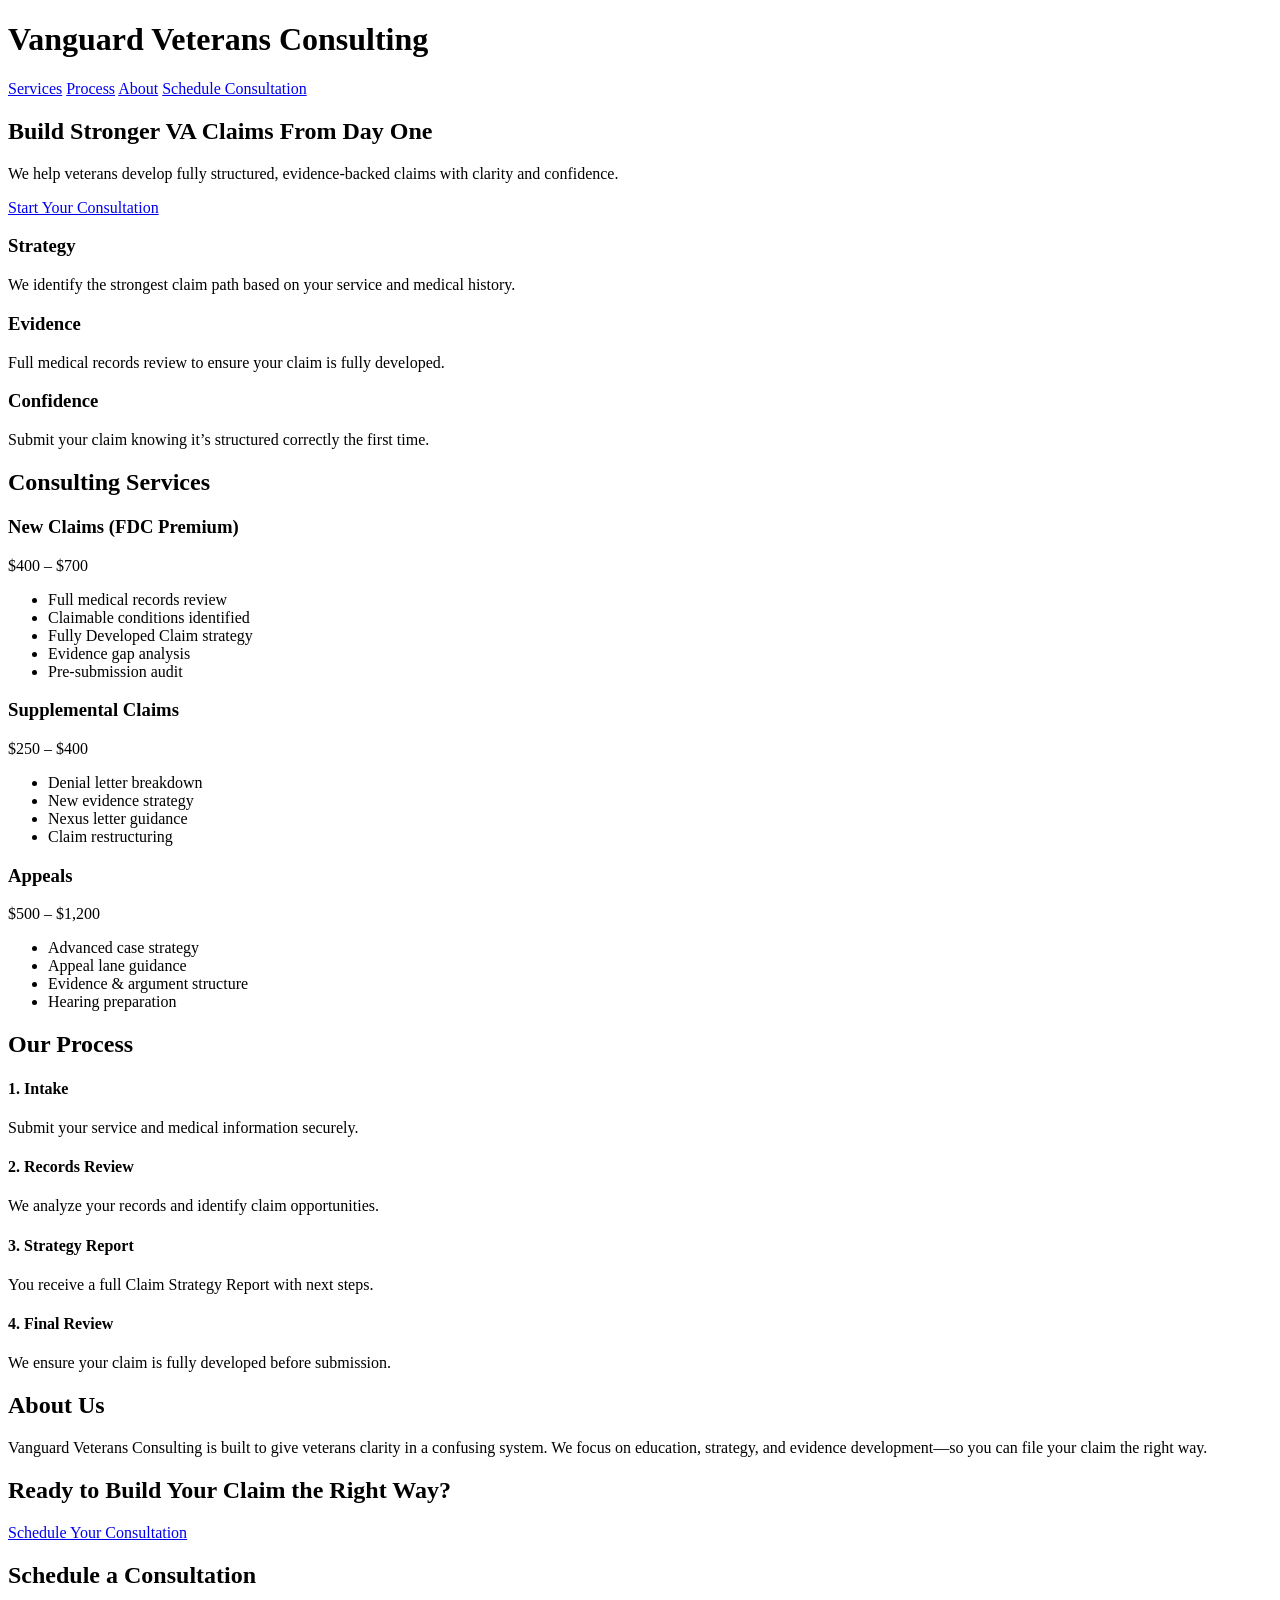
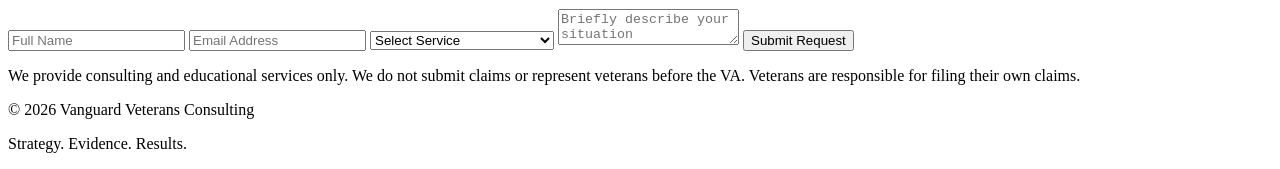
==== index.html @ 19e7042e "Add initial HTML structure for consulting website This HTML file serves as the main structure for th" ====
<!DOCTYPE html>
<html lang="en">
<head>
  <meta charset="UTF-8">
  <meta name="viewport" content="width=device-width, initial-scale=1.0">
  <title>Vanguard Veterans Consulting</title>
  <link rel="stylesheet" href="styles.css">
  <link href="https://fonts.googleapis.com/css2?family=Oswald:wght@400;600&family=Inter:wght@300;400;600&display=swap" rel="stylesheet">
</head>

<body>

<!-- NAVBAR -->
<header class="navbar">
  <div class="container nav-content">
    <h1 class="logo">Vanguard Veterans Consulting</h1>
    <nav>
      <a href="#services">Services</a>
      <a href="#process">Process</a>
      <a href="#about">About</a>
      <a href="#contact" class="btn">Schedule Consultation</a>
    </nav>
  </div>
</header>

<!-- HERO -->
<section class="hero">
  <div class="container">
    <h2>Build Stronger VA Claims From Day One</h2>
    <p>We help veterans develop fully structured, evidence-backed claims with clarity and confidence.</p>
    <a href="#contact" class="btn-primary">Start Your Consultation</a>
  </div>
</section>

<!-- VALUE PROPS -->
<section class="features">
  <div class="container grid-3">
    <div>
      <h3>Strategy</h3>
      <p>We identify the strongest claim path based on your service and medical history.</p>
    </div>
    <div>
      <h3>Evidence</h3>
      <p>Full medical records review to ensure your claim is fully developed.</p>
    </div>
    <div>
      <h3>Confidence</h3>
      <p>Submit your claim knowing it’s structured correctly the first time.</p>
    </div>
  </div>
</section>

<!-- SERVICES -->
<section id="services" class="services">
  <div class="container">
    <h2>Consulting Services</h2>

    <div class="grid-3">

      <!-- NEW CLAIM -->
      <div class="card">
        <h3>New Claims (FDC Premium)</h3>
        <p class="price">$400 – $700</p>
        <ul>
          <li>Full medical records review</li>
          <li>Claimable conditions identified</li>
          <li>Fully Developed Claim strategy</li>
          <li>Evidence gap analysis</li>
          <li>Pre-submission audit</li>
        </ul>
      </div>

      <!-- SUPPLEMENTAL -->
      <div class="card">
        <h3>Supplemental Claims</h3>
        <p class="price">$250 – $400</p>
        <ul>
          <li>Denial letter breakdown</li>
          <li>New evidence strategy</li>
          <li>Nexus letter guidance</li>
          <li>Claim restructuring</li>
        </ul>
      </div>

      <!-- APPEALS -->
      <div class="card">
        <h3>Appeals</h3>
        <p class="price">$500 – $1,200</p>
        <ul>
          <li>Advanced case strategy</li>
          <li>Appeal lane guidance</li>
          <li>Evidence & argument structure</li>
          <li>Hearing preparation</li>
        </ul>
      </div>

    </div>
  </div>
</section>

<!-- PROCESS -->
<section id="process" class="process">
  <div class="container">
    <h2>Our Process</h2>
    <div class="grid-4">

      <div>
        <h4>1. Intake</h4>
        <p>Submit your service and medical information securely.</p>
      </div>

      <div>
        <h4>2. Records Review</h4>
        <p>We analyze your records and identify claim opportunities.</p>
      </div>

      <div>
        <h4>3. Strategy Report</h4>
        <p>You receive a full Claim Strategy Report with next steps.</p>
      </div>

      <div>
        <h4>4. Final Review</h4>
        <p>We ensure your claim is fully developed before submission.</p>
      </div>

    </div>
  </div>
</section>

<!-- ABOUT -->
<section id="about" class="about">
  <div class="container">
    <h2>About Us</h2>
    <p>
      Vanguard Veterans Consulting is built to give veterans clarity in a confusing system.
      We focus on education, strategy, and evidence development—so you can file your claim the right way.
    </p>
  </div>
</section>

<!-- CTA -->
<section class="cta">
  <div class="container">
    <h2>Ready to Build Your Claim the Right Way?</h2>
    <a href="#contact" class="btn-primary">Schedule Your Consultation</a>
  </div>
</section>

<!-- CONTACT -->
<section id="contact" class="contact">
  <div class="container">
    <h2>Schedule a Consultation</h2>

    <form>
      <input type="text" placeholder="Full Name" required>
      <input type="email" placeholder="Email Address" required>

      <select required>
        <option value="">Select Service</option>
        <option>New Claim (FDC Premium)</option>
        <option>Supplemental Claim</option>
        <option>Appeal</option>
      </select>

      <textarea placeholder="Briefly describe your situation"></textarea>

      <button type="submit">Submit Request</button>
    </form>

    <p class="disclaimer">
      We provide consulting and educational services only. We do not submit claims or represent veterans before the VA.
      Veterans are responsible for filing their own claims.
    </p>

  </div>
</section>

<!-- FOOTER -->
<footer class="footer">
  <div class="container">
    <p>© 2026 Vanguard Veterans Consulting</p>
    <p>Strategy. Evidence. Results.</p>
  </div>
</footer>

</body>
</html>
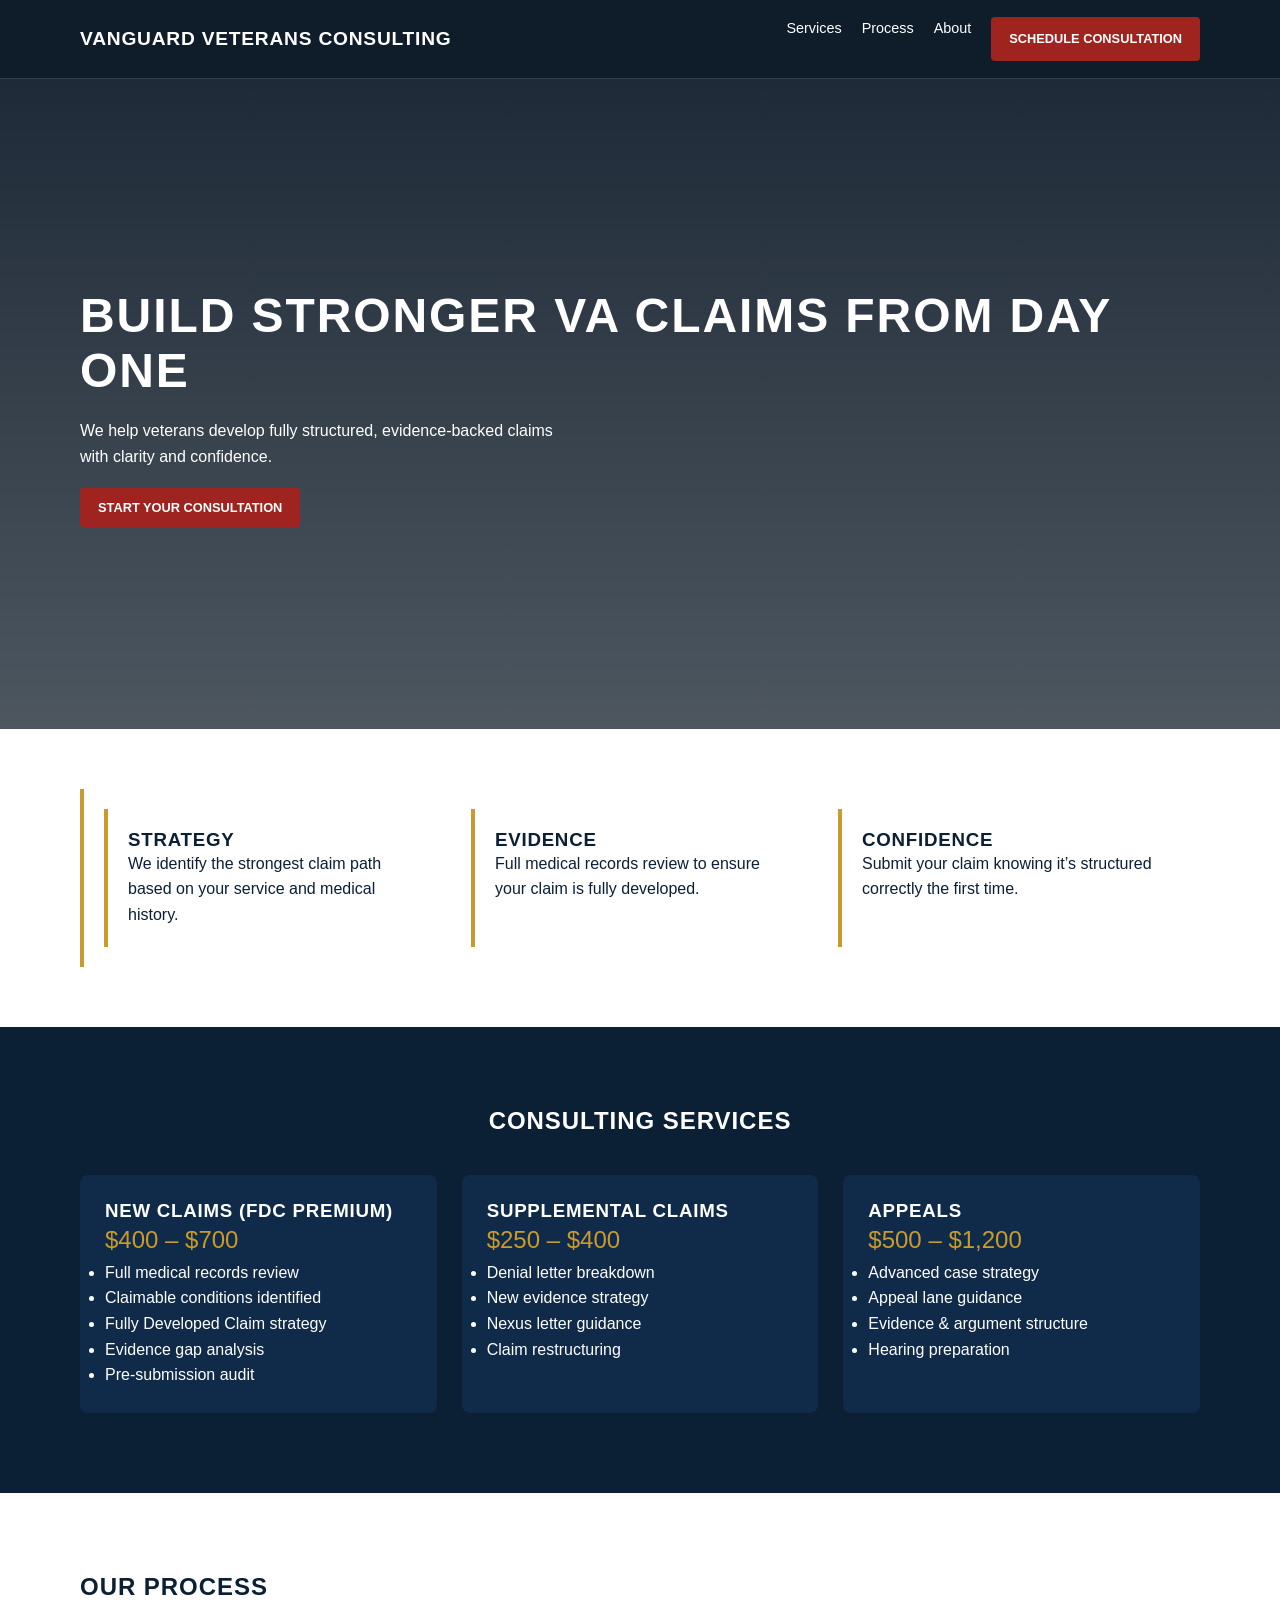
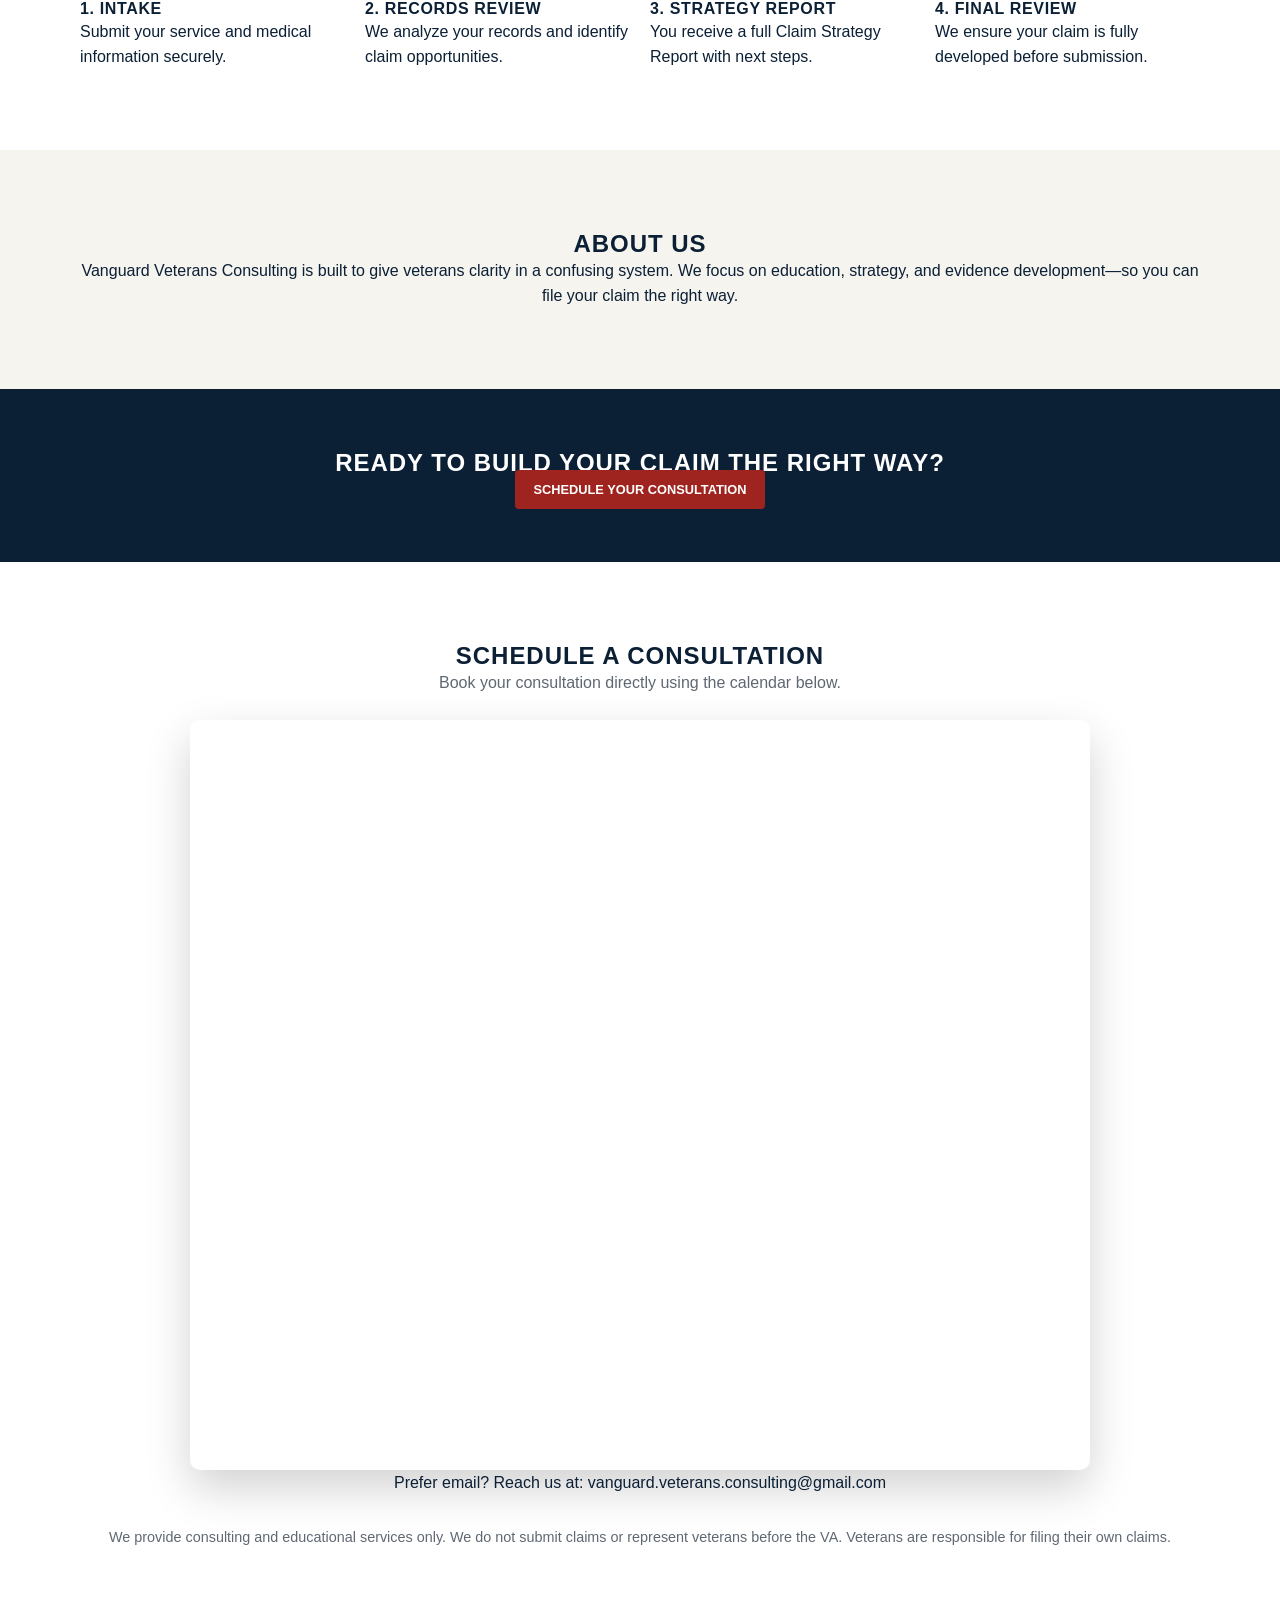
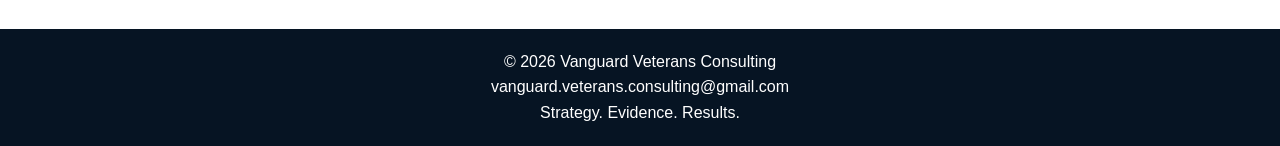
==== commit 147738b4: "Modify contact section with new Calendly link Updated the Calendly URL and added email contact infor" ====
--- a/index.html
+++ b/index.html
@@ -4,7 +4,9 @@
   <meta charset="UTF-8">
   <meta name="viewport" content="width=device-width, initial-scale=1.0">
   <title>Vanguard Veterans Consulting</title>
+
   <link rel="stylesheet" href="styles.css">
+
   <link href="https://fonts.googleapis.com/css2?family=Oswald:wght@400;600&family=Inter:wght@300;400;600&display=swap" rel="stylesheet">
 </head>
 
@@ -32,7 +34,7 @@
   </div>
 </section>
 
-<!-- VALUE PROPS -->
+<!-- FEATURES -->
 <section class="features">
   <div class="container grid-3">
     <div>
@@ -57,7 +59,6 @@
 
     <div class="grid-3">
 
-      <!-- NEW CLAIM -->
       <div class="card">
         <h3>New Claims (FDC Premium)</h3>
         <p class="price">$400 – $700</p>
@@ -70,7 +71,6 @@
         </ul>
       </div>
 
-      <!-- SUPPLEMENTAL -->
       <div class="card">
         <h3>Supplemental Claims</h3>
         <p class="price">$250 – $400</p>
@@ -82,7 +82,6 @@
         </ul>
       </div>
 
-      <!-- APPEALS -->
       <div class="card">
         <h3>Appeals</h3>
         <p class="price">$500 – $1,200</p>
@@ -152,21 +151,30 @@
   <div class="container">
     <h2>Schedule a Consultation</h2>
 
-    <form>
-      <input type="text" placeholder="Full Name" required>
-      <input type="email" placeholder="Email Address" required>
+    <p class="contact-intro">
+      Book your consultation directly using the calendar below.
+    </p>
 
-      <select required>
-        <option value="">Select Service</option>
-        <option>New Claim (FDC Premium)</option>
-        <option>Supplemental Claim</option>
-        <option>Appeal</option>
-      </select>
+    <!-- Calendly inline widget -->
+    <div
+      class="calendly-inline-widget"
+      data-url="https://calendly.com/vanguard-veterans-consulting"
+      style="min-width:320px;height:750px;">
+    </div>
 
-      <textarea placeholder="Briefly describe your situation"></textarea>
+    <script
+      type="text/javascript"
+      src="https://assets.calendly.com/assets/external/widget.js"
+      async>
+    </script>
 
-      <button type="submit">Submit Request</button>
-    </form>
+    <!-- Email Contact -->
+    <p class="contact-email">
+      Prefer email? Reach us at:
+      <a href="mailto:vanguard.veterans.consulting@gmail.com">
+        vanguard.veterans.consulting@gmail.com
+      </a>
+    </p>
 
     <p class="disclaimer">
       We provide consulting and educational services only. We do not submit claims or represent veterans before the VA.
@@ -180,9 +188,12 @@
 <footer class="footer">
   <div class="container">
     <p>© 2026 Vanguard Veterans Consulting</p>
+    <p>vanguard.veterans.consulting@gmail.com</p>
     <p>Strategy. Evidence. Results.</p>
   </div>
 </footer>
 
+<script src="main.js"></script>
+
 </body>
 </html>
--- a/styles.css
+++ b/styles.css
@@ -0,0 +1,250 @@
+/* Vanguard Veterans Consulting - styles.css */
+
+:root {
+  --navy: #0b1f35;
+  --navy-dark: #061423;
+  --gold: #c99a2e;
+  --red: #9f241f;
+  --light: #f6f4ef;
+  --white: #ffffff;
+  --gray: #5f6872;
+  --border: rgba(255, 255, 255, 0.14);
+  --shadow: 0 18px 45px rgba(0, 0, 0, 0.18);
+}
+
+* {
+  box-sizing: border-box;
+  margin: 0;
+  padding: 0;
+}
+
+html {
+  scroll-behavior: smooth;
+}
+
+body {
+  font-family: "Inter", Arial, sans-serif;
+  color: var(--navy);
+  background: var(--light);
+  line-height: 1.6;
+}
+
+.container {
+  width: min(1120px, 92%);
+  margin: 0 auto;
+}
+
+h1, h2, h3, h4 {
+  font-family: "Oswald", Arial, sans-serif;
+  text-transform: uppercase;
+  letter-spacing: 0.04em;
+  line-height: 1.15;
+}
+
+a {
+  text-decoration: none;
+  color: inherit;
+}
+
+/* NAVBAR */
+
+.navbar {
+  position: sticky;
+  top: 0;
+  z-index: 100;
+  background: rgba(6, 20, 35, 0.96);
+  color: var(--white);
+  border-bottom: 1px solid var(--border);
+  backdrop-filter: blur(10px);
+}
+
+.nav-content {
+  min-height: 78px;
+  display: flex;
+  align-items: center;
+  justify-content: space-between;
+}
+
+.logo {
+  font-size: 1.2rem;
+  color: var(--white);
+}
+
+nav {
+  display: flex;
+  gap: 20px;
+  font-size: 0.9rem;
+}
+
+nav a:hover {
+  color: var(--gold);
+}
+
+/* BUTTONS */
+
+.btn,
+.btn-primary {
+  background: var(--red);
+  color: var(--white);
+  padding: 12px 18px;
+  border-radius: 4px;
+  font-weight: 600;
+  text-transform: uppercase;
+  font-size: 0.8rem;
+  transition: 0.2s;
+}
+
+.btn:hover,
+.btn-primary:hover {
+  background: #7f1c18;
+}
+
+/* HERO */
+
+.hero {
+  min-height: 650px;
+  display: flex;
+  align-items: center;
+  color: var(--white);
+  background:
+    linear-gradient(rgba(6, 20, 35, 0.9), rgba(6, 20, 35, 0.7)),
+    url("images/vanguard-logo.png");
+  background-size: cover;
+  background-position: center;
+}
+
+.hero h2 {
+  font-size: 3rem;
+  margin-bottom: 20px;
+}
+
+.hero p {
+  max-width: 500px;
+  margin-bottom: 25px;
+}
+
+/* FEATURES */
+
+.features {
+  background: var(--white);
+  padding: 60px 0;
+}
+
+.grid-3 {
+  display: grid;
+  grid-template-columns: repeat(3, 1fr);
+  gap: 25px;
+}
+
+.features div {
+  padding: 20px;
+  border-left: 4px solid var(--gold);
+}
+
+/* SERVICES */
+
+.services {
+  padding: 80px 0;
+  background: var(--navy);
+  color: var(--white);
+}
+
+.services h2 {
+  text-align: center;
+  margin-bottom: 40px;
+}
+
+.card {
+  background: #102b49;
+  padding: 25px;
+  border-radius: 8px;
+}
+
+.price {
+  color: var(--gold);
+  font-size: 1.5rem;
+}
+
+/* PROCESS */
+
+.process {
+  padding: 80px 0;
+  background: var(--white);
+}
+
+.grid-4 {
+  display: grid;
+  grid-template-columns: repeat(4, 1fr);
+  gap: 20px;
+}
+
+/* ABOUT */
+
+.about {
+  padding: 80px 0;
+  text-align: center;
+}
+
+/* CTA */
+
+.cta {
+  padding: 60px 0;
+  background: var(--navy);
+  color: var(--white);
+  text-align: center;
+}
+
+/* CONTACT */
+
+.contact {
+  padding: 80px 0;
+  background: var(--white);
+  text-align: center;
+}
+
+.contact-intro {
+  max-width: 700px;
+  margin: 0 auto 25px;
+  color: var(--gray);
+}
+
+/* Calendly Styling */
+
+.calendly-inline-widget {
+  max-width: 900px;
+  margin: 0 auto;
+  border-radius: 10px;
+  overflow: hidden;
+  box-shadow: var(--shadow);
+  background: var(--white);
+}
+
+/* DISCLAIMER */
+
+.disclaimer {
+  margin-top: 30px;
+  font-size: 0.9rem;
+  color: var(--gray);
+}
+
+/* FOOTER */
+
+.footer {
+  background: var(--navy-dark);
+  color: var(--white);
+  padding: 20px;
+  text-align: center;
+}
+
+/* RESPONSIVE */
+
+@media (max-width: 900px) {
+  .grid-3,
+  .grid-4 {
+    grid-template-columns: 1fr;
+  }
+
+  .nav-content {
+    flex-direction: column;
+  }
+}
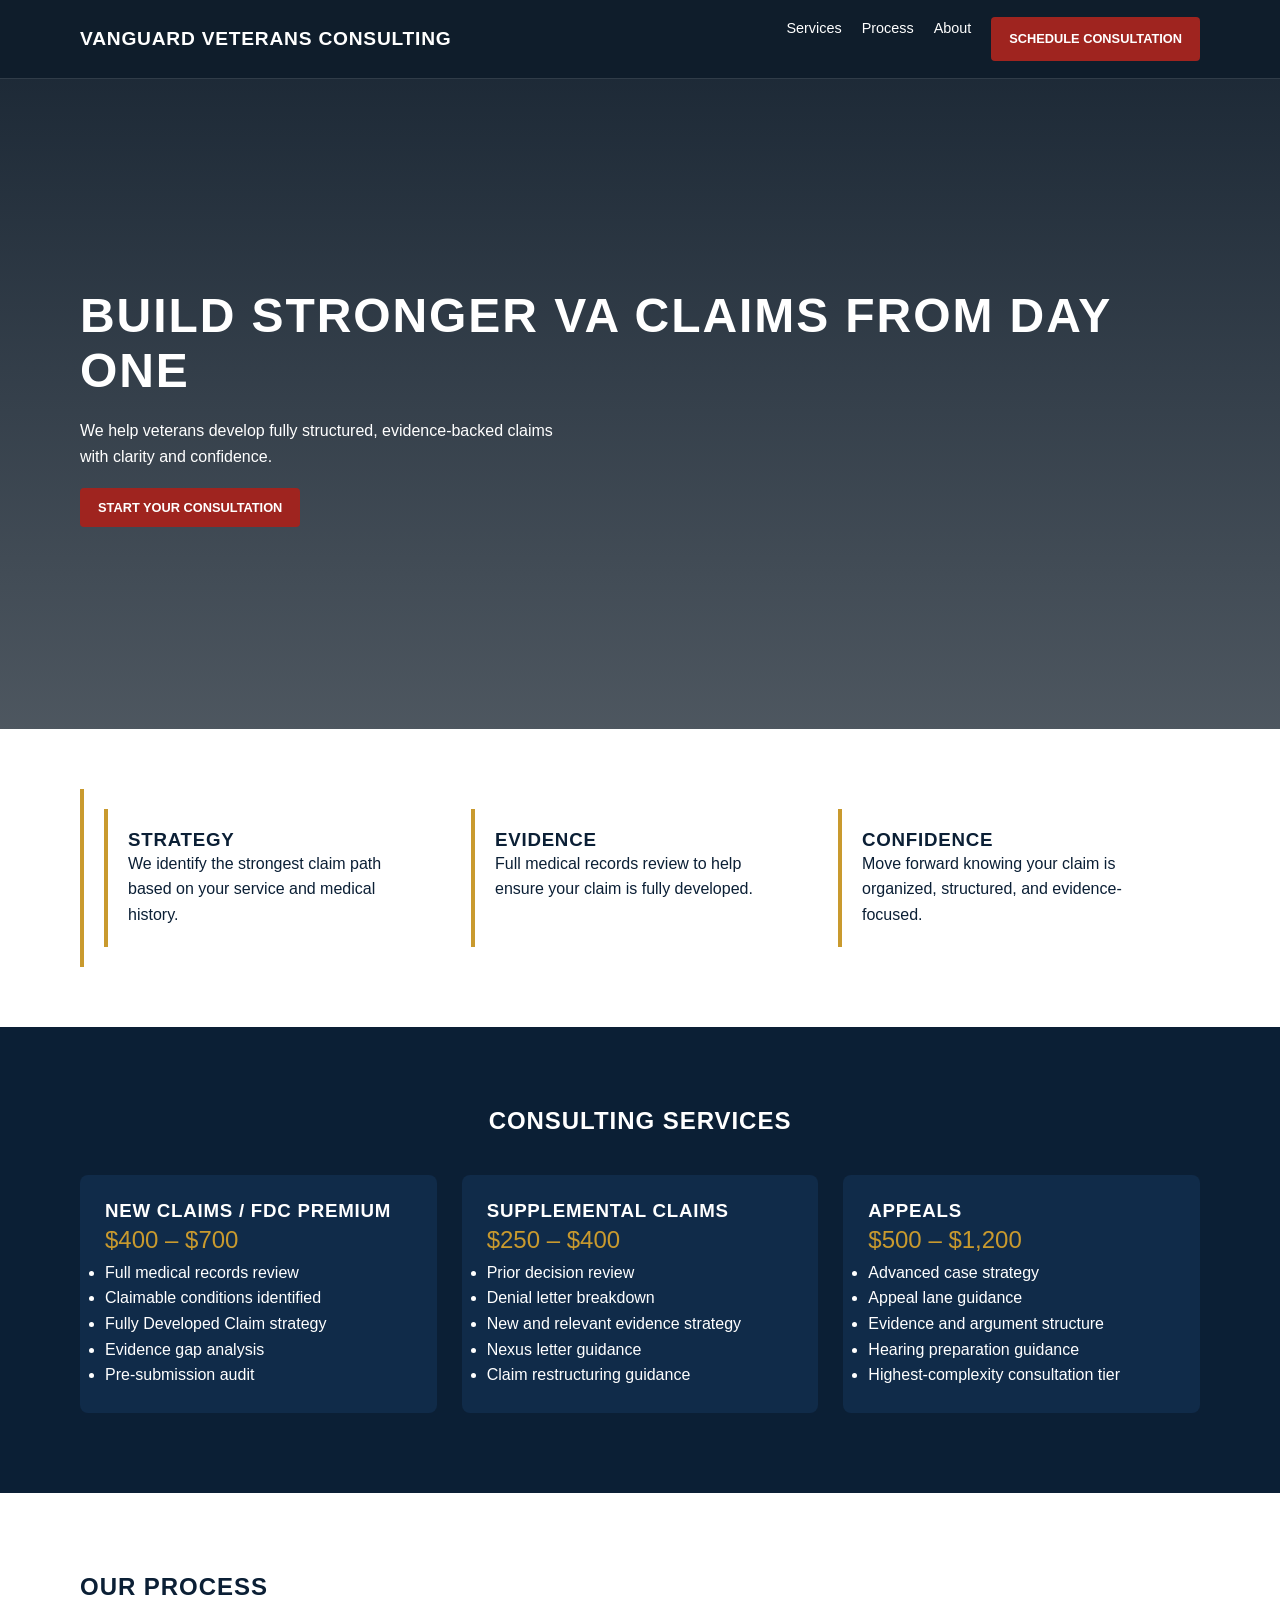
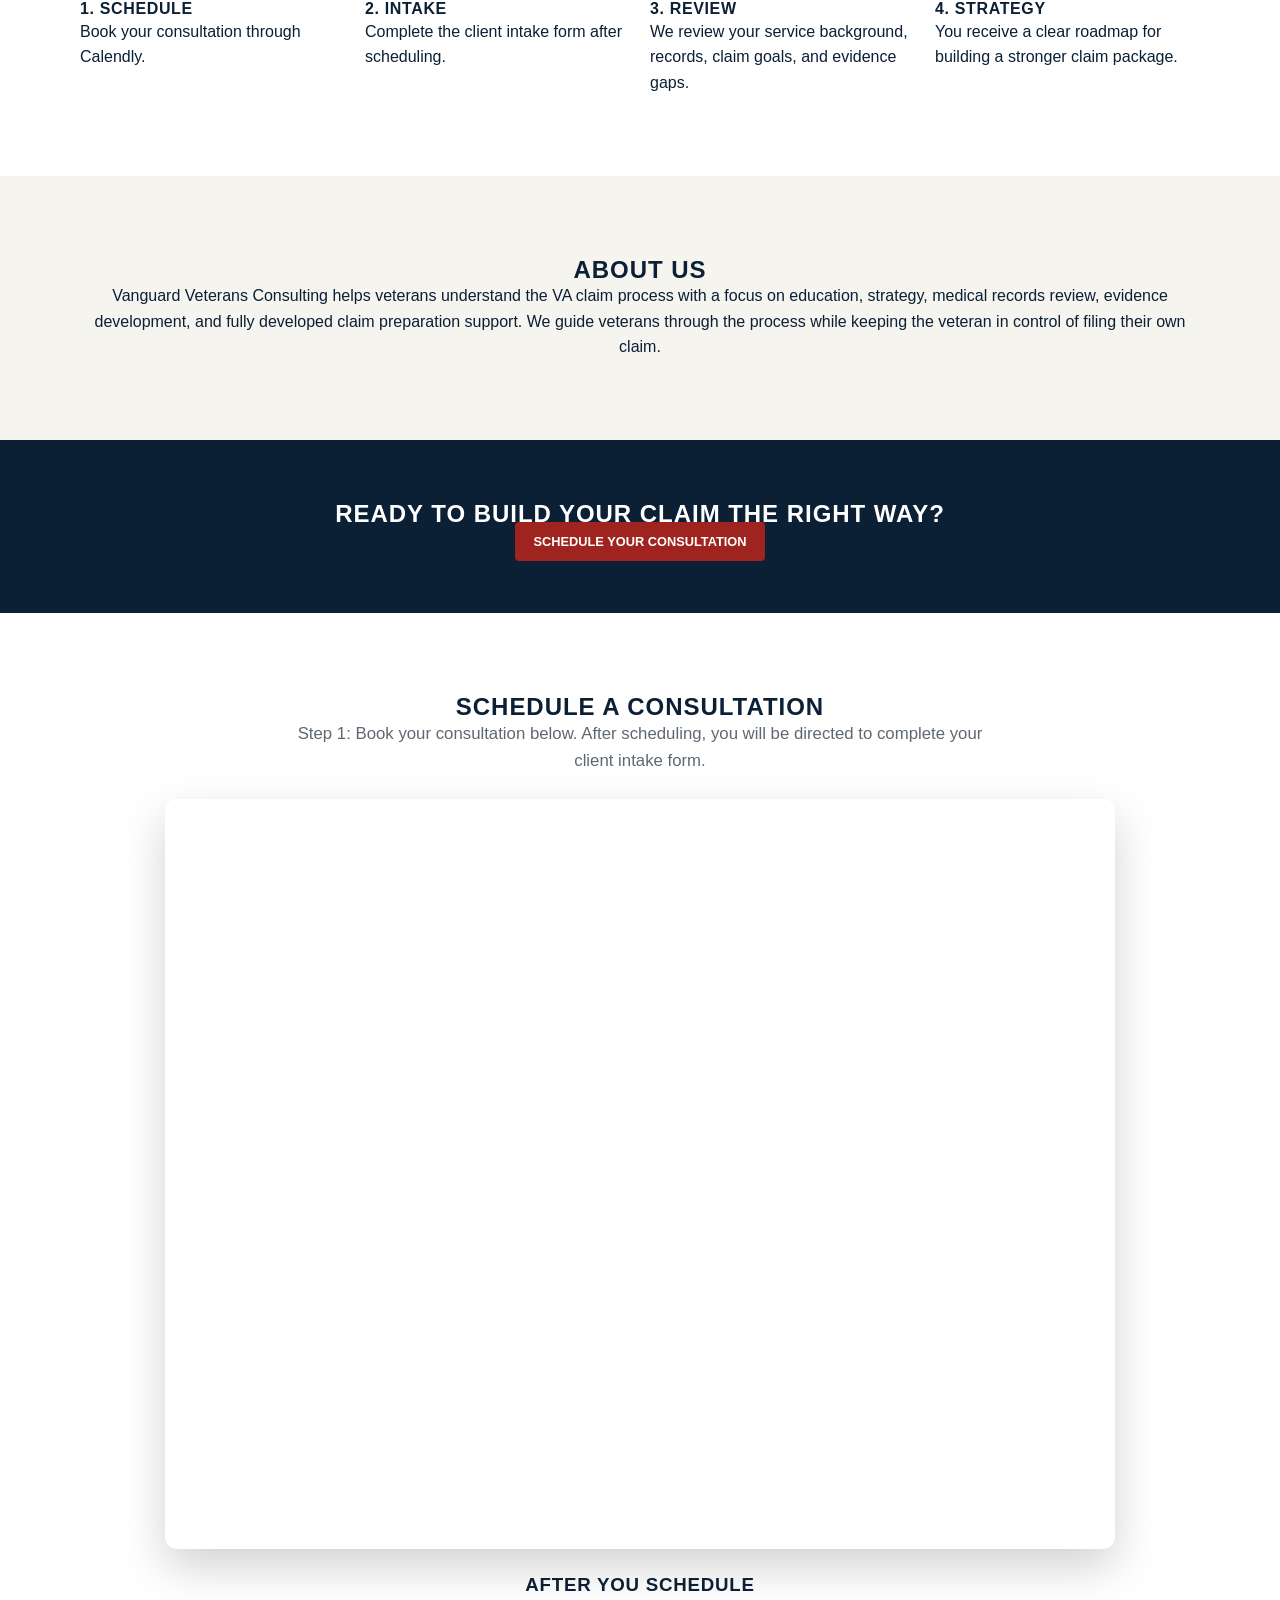
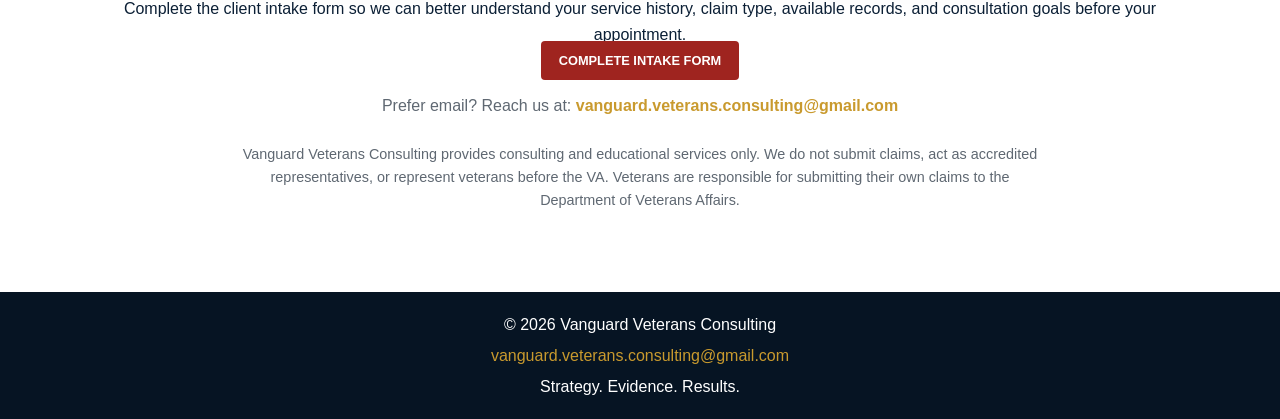
==== commit a9cfc65a: "Update Google Form link in index.html" ====
--- a/index.html
+++ b/index.html
@@ -12,7 +12,6 @@
 
 <body>
 
-<!-- NAVBAR -->
 <header class="navbar">
   <div class="container nav-content">
     <h1 class="logo">Vanguard Veterans Consulting</h1>
@@ -25,7 +24,6 @@
   </div>
 </header>
 
-<!-- HERO -->
 <section class="hero">
   <div class="container">
     <h2>Build Stronger VA Claims From Day One</h2>
@@ -34,7 +32,6 @@
   </div>
 </section>
 
-<!-- FEATURES -->
 <section class="features">
   <div class="container grid-3">
     <div>
@@ -43,24 +40,22 @@
     </div>
     <div>
       <h3>Evidence</h3>
-      <p>Full medical records review to ensure your claim is fully developed.</p>
+      <p>Full medical records review to help ensure your claim is fully developed.</p>
     </div>
     <div>
       <h3>Confidence</h3>
-      <p>Submit your claim knowing it’s structured correctly the first time.</p>
-    </div>
-  </div>
-</section>
-
-<!-- SERVICES -->
+      <p>Move forward knowing your claim is organized, structured, and evidence-focused.</p>
+    </div>
+  </div>
+</section>
+
 <section id="services" class="services">
   <div class="container">
     <h2>Consulting Services</h2>
 
     <div class="grid-3">
-
       <div class="card">
-        <h3>New Claims (FDC Premium)</h3>
+        <h3>New Claims / FDC Premium</h3>
         <p class="price">$400 – $700</p>
         <ul>
           <li>Full medical records review</li>
@@ -75,10 +70,11 @@
         <h3>Supplemental Claims</h3>
         <p class="price">$250 – $400</p>
         <ul>
+          <li>Prior decision review</li>
           <li>Denial letter breakdown</li>
-          <li>New evidence strategy</li>
+          <li>New and relevant evidence strategy</li>
           <li>Nexus letter guidance</li>
-          <li>Claim restructuring</li>
+          <li>Claim restructuring guidance</li>
         </ul>
       </div>
 
@@ -88,57 +84,54 @@
         <ul>
           <li>Advanced case strategy</li>
           <li>Appeal lane guidance</li>
-          <li>Evidence & argument structure</li>
-          <li>Hearing preparation</li>
+          <li>Evidence and argument structure</li>
+          <li>Hearing preparation guidance</li>
+          <li>Highest-complexity consultation tier</li>
         </ul>
       </div>
-
-    </div>
-  </div>
-</section>
-
-<!-- PROCESS -->
+    </div>
+  </div>
+</section>
+
 <section id="process" class="process">
   <div class="container">
     <h2>Our Process</h2>
+
     <div class="grid-4">
-
-      <div>
-        <h4>1. Intake</h4>
-        <p>Submit your service and medical information securely.</p>
-      </div>
-
-      <div>
-        <h4>2. Records Review</h4>
-        <p>We analyze your records and identify claim opportunities.</p>
-      </div>
-
-      <div>
-        <h4>3. Strategy Report</h4>
-        <p>You receive a full Claim Strategy Report with next steps.</p>
-      </div>
-
-      <div>
-        <h4>4. Final Review</h4>
-        <p>We ensure your claim is fully developed before submission.</p>
-      </div>
-
-    </div>
-  </div>
-</section>
-
-<!-- ABOUT -->
+      <div>
+        <h4>1. Schedule</h4>
+        <p>Book your consultation through Calendly.</p>
+      </div>
+
+      <div>
+        <h4>2. Intake</h4>
+        <p>Complete the client intake form after scheduling.</p>
+      </div>
+
+      <div>
+        <h4>3. Review</h4>
+        <p>We review your service background, records, claim goals, and evidence gaps.</p>
+      </div>
+
+      <div>
+        <h4>4. Strategy</h4>
+        <p>You receive a clear roadmap for building a stronger claim package.</p>
+      </div>
+    </div>
+  </div>
+</section>
+
 <section id="about" class="about">
   <div class="container">
     <h2>About Us</h2>
     <p>
-      Vanguard Veterans Consulting is built to give veterans clarity in a confusing system.
-      We focus on education, strategy, and evidence development—so you can file your claim the right way.
-    </p>
-  </div>
-</section>
-
-<!-- CTA -->
+      Vanguard Veterans Consulting helps veterans understand the VA claim process with a focus on education,
+      strategy, medical records review, evidence development, and fully developed claim preparation support.
+      We guide veterans through the process while keeping the veteran in control of filing their own claim.
+    </p>
+  </div>
+</section>
+
 <section class="cta">
   <div class="container">
     <h2>Ready to Build Your Claim the Right Way?</h2>
@@ -146,16 +139,14 @@
   </div>
 </section>
 
-<!-- CONTACT -->
 <section id="contact" class="contact">
   <div class="container">
     <h2>Schedule a Consultation</h2>
 
     <p class="contact-intro">
-      Book your consultation directly using the calendar below.
-    </p>
-
-    <!-- Calendly inline widget -->
+      Step 1: Book your consultation below. After scheduling, you will be directed to complete your client intake form.
+    </p>
+
     <div
       class="calendly-inline-widget"
       data-url="https://calendly.com/vanguard-veterans-consulting"
@@ -168,7 +159,22 @@
       async>
     </script>
 
-    <!-- Email Contact -->
+    <div class="intake-box">
+      <h3>After You Schedule</h3>
+      <p>
+        Complete the client intake form so we can better understand your service history,
+        claim type, available records, and consultation goals before your appointment.
+      </p>
+
+      <a
+        class="btn-primary"
+        href="https://forms.gle/ieEKaDhDtXSJecE17"
+        target="_blank"
+        rel="noopener noreferrer">
+        Complete Intake Form
+      </a>
+    </div>
+
     <p class="contact-email">
       Prefer email? Reach us at:
       <a href="mailto:vanguard.veterans.consulting@gmail.com">
@@ -177,14 +183,13 @@
     </p>
 
     <p class="disclaimer">
-      We provide consulting and educational services only. We do not submit claims or represent veterans before the VA.
-      Veterans are responsible for filing their own claims.
-    </p>
-
-  </div>
-</section>
-
-<!-- FOOTER -->
+      Vanguard Veterans Consulting provides consulting and educational services only.
+      We do not submit claims, act as accredited representatives, or represent veterans before the VA.
+      Veterans are responsible for submitting their own claims to the Department of Veterans Affairs.
+    </p>
+  </div>
+</section>
+
 <footer class="footer">
   <div class="container">
     <p>© 2026 Vanguard Veterans Consulting</p>
--- a/styles.css
+++ b/styles.css
@@ -206,25 +206,46 @@
   max-width: 700px;
   margin: 0 auto 25px;
   color: var(--gray);
-}
-
-/* Calendly Styling */
+  font-size: 1.05rem;
+}
+
+/* Calendly Widget */
 
 .calendly-inline-widget {
-  max-width: 900px;
-  margin: 0 auto;
-  border-radius: 10px;
+  max-width: 950px;
+  margin: 0 auto 25px;
+  border-radius: 12px;
   overflow: hidden;
   box-shadow: var(--shadow);
   background: var(--white);
 }
 
+/* Email Contact */
+
+.contact-email {
+  margin-top: 20px;
+  font-size: 1rem;
+  color: var(--gray);
+}
+
+.contact-email a {
+  color: var(--gold);
+  font-weight: 600;
+}
+
+.contact-email a:hover {
+  text-decoration: underline;
+}
+
 /* DISCLAIMER */
 
 .disclaimer {
-  margin-top: 30px;
+  margin-top: 25px;
   font-size: 0.9rem;
   color: var(--gray);
+  max-width: 800px;
+  margin-left: auto;
+  margin-right: auto;
 }
 
 /* FOOTER */
@@ -234,6 +255,11 @@
   color: var(--white);
   padding: 20px;
   text-align: center;
+}
+
+.footer p:nth-child(2) {
+  color: var(--gold);
+  margin: 5px 0;
 }
 
 /* RESPONSIVE */
@@ -246,5 +272,10 @@
 
   .nav-content {
     flex-direction: column;
+    gap: 10px;
   }
-}
+
+  .hero h2 {
+    font-size: 2.2rem;
+  }
+}
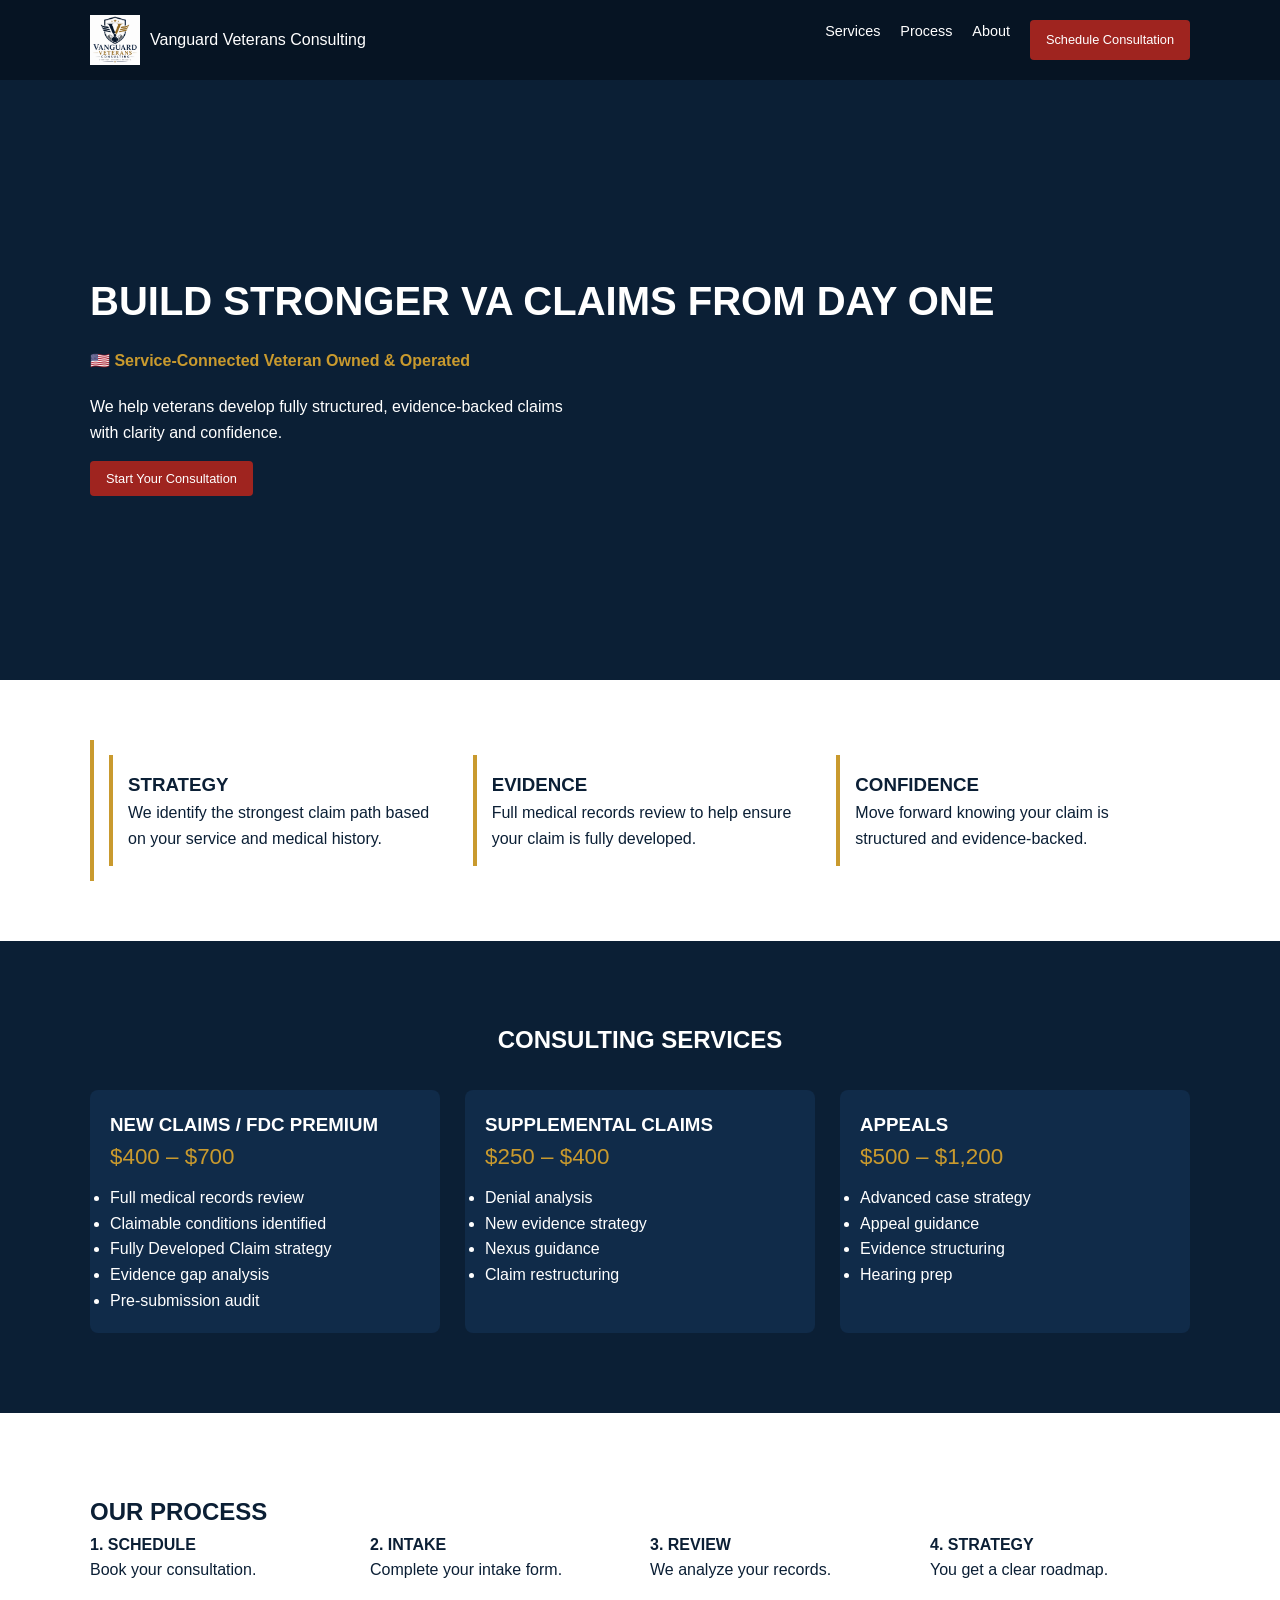
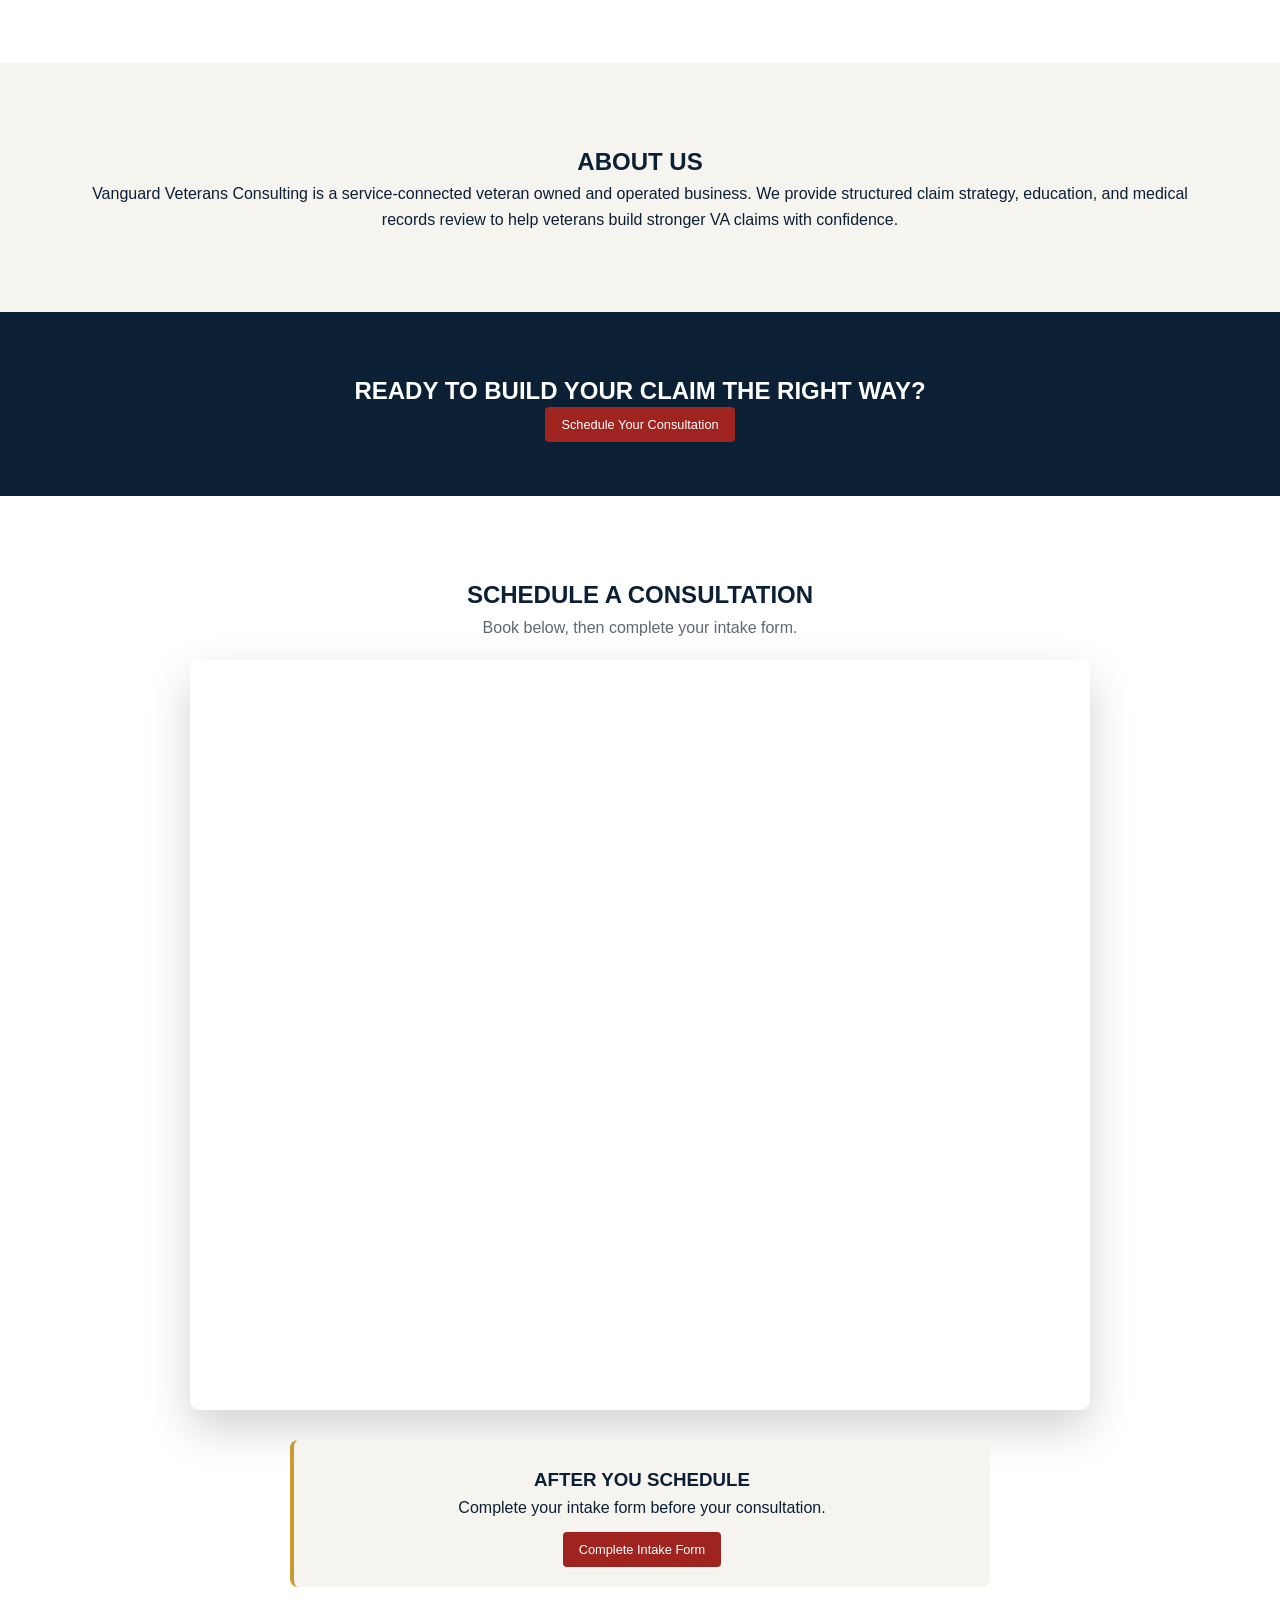
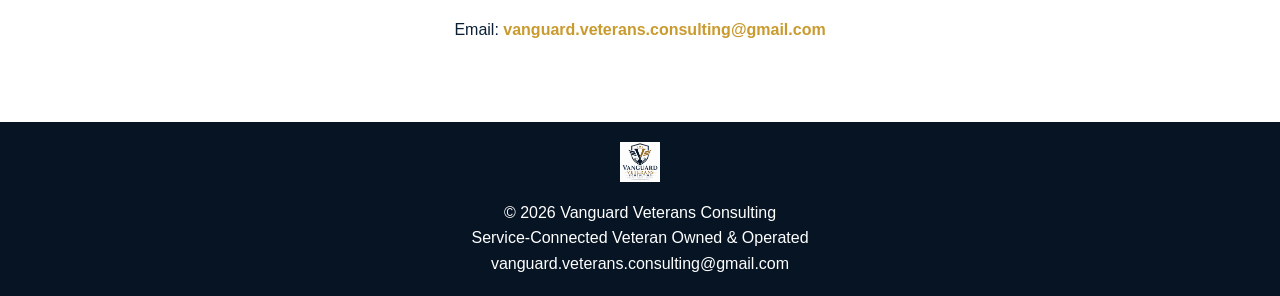
==== commit d1162f3e: "Update text and comments in index.html" ====
--- a/index.html
+++ b/index.html
@@ -12,48 +12,78 @@
 
 <body>
 
+<!-- NAVBAR -->
 <header class="navbar">
   <div class="container nav-content">
-    <h1 class="logo">Vanguard Veterans Consulting</h1>
+
+    <div class="logo">
+      <img class="site-logo" src="images/vanguard-logo.png" alt="Logo">
+      <span>Vanguard Veterans Consulting</span>
+    </div>
+
     <nav>
       <a href="#services">Services</a>
       <a href="#process">Process</a>
       <a href="#about">About</a>
       <a href="#contact" class="btn">Schedule Consultation</a>
     </nav>
+
   </div>
 </header>
 
+<!-- HERO (UPDATED WITH BACKGROUND IMAGE) -->
 <section class="hero">
-  <div class="container">
+
+  <!-- overlay keeps text readable -->
+  <div class="hero-overlay"></div>
+
+  <div class="container hero-content">
+
     <h2>Build Stronger VA Claims From Day One</h2>
-    <p>We help veterans develop fully structured, evidence-backed claims with clarity and confidence.</p>
+
+    <p class="veteran-badge">
+      🇺🇸 Service-Connected Veteran Owned & Operated
+    </p>
+
+    <p>
+      We help veterans develop fully structured, evidence-backed claims with clarity and confidence.
+    </p>
+
     <a href="#contact" class="btn-primary">Start Your Consultation</a>
-  </div>
-</section>
-
+
+  </div>
+</section>
+
+<!-- FEATURES -->
 <section class="features">
   <div class="container grid-3">
+
     <div>
       <h3>Strategy</h3>
       <p>We identify the strongest claim path based on your service and medical history.</p>
     </div>
+
     <div>
       <h3>Evidence</h3>
       <p>Full medical records review to help ensure your claim is fully developed.</p>
     </div>
+
     <div>
       <h3>Confidence</h3>
-      <p>Move forward knowing your claim is organized, structured, and evidence-focused.</p>
-    </div>
-  </div>
-</section>
-
+      <p>Move forward knowing your claim is structured and evidence-backed.</p>
+    </div>
+
+  </div>
+</section>
+
+<!-- SERVICES -->
 <section id="services" class="services">
   <div class="container">
+
     <h2>Consulting Services</h2>
 
     <div class="grid-3">
+
       <div class="card">
         <h3>New Claims / FDC Premium</h3>
         <p class="price">$400 – $700</p>
@@ -70,11 +100,10 @@
         <h3>Supplemental Claims</h3>
         <p class="price">$250 – $400</p>
         <ul>
-          <li>Prior decision review</li>
-          <li>Denial letter breakdown</li>
-          <li>New and relevant evidence strategy</li>
-          <li>Nexus letter guidance</li>
-          <li>Claim restructuring guidance</li>
+          <li>Denial analysis</li>
+          <li>New evidence strategy</li>
+          <li>Nexus guidance</li>
+          <li>Claim restructuring</li>
         </ul>
       </div>
 
@@ -83,55 +112,64 @@
         <p class="price">$500 – $1,200</p>
         <ul>
           <li>Advanced case strategy</li>
-          <li>Appeal lane guidance</li>
-          <li>Evidence and argument structure</li>
-          <li>Hearing preparation guidance</li>
-          <li>Highest-complexity consultation tier</li>
+          <li>Appeal guidance</li>
+          <li>Evidence structuring</li>
+          <li>Hearing prep</li>
         </ul>
       </div>
-    </div>
-  </div>
-</section>
-
+
+    </div>
+  </div>
+</section>
+
+<!-- PROCESS -->
 <section id="process" class="process">
   <div class="container">
+
     <h2>Our Process</h2>
 
     <div class="grid-4">
+
       <div>
         <h4>1. Schedule</h4>
-        <p>Book your consultation through Calendly.</p>
+        <p>Book your consultation.</p>
       </div>
 
       <div>
         <h4>2. Intake</h4>
-        <p>Complete the client intake form after scheduling.</p>
+        <p>Complete your intake form.</p>
       </div>
 
       <div>
         <h4>3. Review</h4>
-        <p>We review your service background, records, claim goals, and evidence gaps.</p>
+        <p>We analyze your records.</p>
       </div>
 
       <div>
         <h4>4. Strategy</h4>
-        <p>You receive a clear roadmap for building a stronger claim package.</p>
-      </div>
-    </div>
-  </div>
-</section>
-
+        <p>You get a clear roadmap.</p>
+      </div>
+
+    </div>
+  </div>
+</section>
+
+<!-- ABOUT -->
 <section id="about" class="about">
   <div class="container">
+
     <h2>About Us</h2>
+
     <p>
-      Vanguard Veterans Consulting helps veterans understand the VA claim process with a focus on education,
-      strategy, medical records review, evidence development, and fully developed claim preparation support.
-      We guide veterans through the process while keeping the veteran in control of filing their own claim.
-    </p>
-  </div>
-</section>
-
+      Vanguard Veterans Consulting is a service-connected veteran owned and operated business.
+      We provide structured claim strategy, education, and medical records review to help veterans
+      build stronger VA claims with confidence.
+    </p>
+
+  </div>
+</section>
+
+<!-- CTA -->
 <section class="cta">
   <div class="container">
     <h2>Ready to Build Your Claim the Right Way?</h2>
@@ -139,12 +177,14 @@
   </div>
 </section>
 
+<!-- CONTACT -->
 <section id="contact" class="contact">
   <div class="container">
+
     <h2>Schedule a Consultation</h2>
 
     <p class="contact-intro">
-      Step 1: Book your consultation below. After scheduling, you will be directed to complete your client intake form.
+      Book below, then complete your intake form.
     </p>
 
     <div
@@ -153,48 +193,39 @@
       style="min-width:320px;height:750px;">
     </div>
 
-    <script
-      type="text/javascript"
-      src="https://assets.calendly.com/assets/external/widget.js"
-      async>
-    </script>
+    <script src="https://assets.calendly.com/assets/external/widget.js" async></script>
 
     <div class="intake-box">
       <h3>After You Schedule</h3>
-      <p>
-        Complete the client intake form so we can better understand your service history,
-        claim type, available records, and consultation goals before your appointment.
-      </p>
-
-      <a
-        class="btn-primary"
-        href="https://forms.gle/ieEKaDhDtXSJecE17"
-        target="_blank"
-        rel="noopener noreferrer">
+      <p>Complete your intake form before your consultation.</p>
+
+      <a class="btn-primary"
+         href="https://forms.gle/ieEKaDhDtXSJecE17"
+         target="_blank">
         Complete Intake Form
       </a>
     </div>
 
     <p class="contact-email">
-      Prefer email? Reach us at:
+      Email:
       <a href="mailto:vanguard.veterans.consulting@gmail.com">
         vanguard.veterans.consulting@gmail.com
       </a>
     </p>
 
-    <p class="disclaimer">
-      Vanguard Veterans Consulting provides consulting and educational services only.
-      We do not submit claims, act as accredited representatives, or represent veterans before the VA.
-      Veterans are responsible for submitting their own claims to the Department of Veterans Affairs.
-    </p>
-  </div>
-</section>
-
+  </div>
+</section>
+
+<!-- FOOTER -->
 <footer class="footer">
   <div class="container">
+
+    <img class="footer-logo" src="images/vanguard-logo.png" alt="Logo">
+
     <p>© 2026 Vanguard Veterans Consulting</p>
+    <p>Service-Connected Veteran Owned & Operated</p>
     <p>vanguard.veterans.consulting@gmail.com</p>
-    <p>Strategy. Evidence. Results.</p>
+
   </div>
 </footer>
 
--- a/styles.css
+++ b/styles.css
@@ -8,9 +8,10 @@
   --light: #f6f4ef;
   --white: #ffffff;
   --gray: #5f6872;
-  --border: rgba(255, 255, 255, 0.14);
   --shadow: 0 18px 45px rgba(0, 0, 0, 0.18);
 }
+
+/* RESET */
 
 * {
   box-sizing: border-box;
@@ -18,61 +19,73 @@
   padding: 0;
 }
 
-html {
-  scroll-behavior: smooth;
-}
-
 body {
-  font-family: "Inter", Arial, sans-serif;
+  font-family: "Inter", sans-serif;
+  background: var(--light);
   color: var(--navy);
-  background: var(--light);
   line-height: 1.6;
 }
 
 .container {
-  width: min(1120px, 92%);
-  margin: 0 auto;
-}
+  width: min(1100px, 92%);
+  margin: auto;
+}
+
+/* TYPOGRAPHY */
 
 h1, h2, h3, h4 {
-  font-family: "Oswald", Arial, sans-serif;
+  font-family: "Oswald", sans-serif;
   text-transform: uppercase;
-  letter-spacing: 0.04em;
-  line-height: 1.15;
 }
 
 a {
   text-decoration: none;
-  color: inherit;
 }
 
 /* NAVBAR */
 
 .navbar {
+  background: var(--navy-dark);
+  color: var(--white);
   position: sticky;
   top: 0;
   z-index: 100;
-  background: rgba(6, 20, 35, 0.96);
-  color: var(--white);
-  border-bottom: 1px solid var(--border);
-  backdrop-filter: blur(10px);
 }
 
 .nav-content {
-  min-height: 78px;
+  display: flex;
+  justify-content: space-between;
+  align-items: center;
+  padding: 15px 0;
+}
+
+/* LOGO FIX */
+
+.logo {
   display: flex;
   align-items: center;
-  justify-content: space-between;
-}
-
-.logo {
-  font-size: 1.2rem;
-  color: var(--white);
-}
+  gap: 10px;
+}
+
+.logo img {
+  height: 50px;
+  width: auto;
+}
+
+.logo span {
+  font-size: 1rem;
+  color: var(--white);
+}
+
+/* NAV LINKS */
 
 nav {
   display: flex;
   gap: 20px;
+}
+
+nav a {
+  color: var(--white);
   font-size: 0.9rem;
 }
 
@@ -86,12 +99,9 @@
 .btn-primary {
   background: var(--red);
   color: var(--white);
-  padding: 12px 18px;
+  padding: 10px 16px;
   border-radius: 4px;
-  font-weight: 600;
-  text-transform: uppercase;
   font-size: 0.8rem;
-  transition: 0.2s;
 }
 
 .btn:hover,
@@ -99,28 +109,33 @@
   background: #7f1c18;
 }
 
-/* HERO */
+/* HERO (FIXED — NO IMAGE) */
 
 .hero {
-  min-height: 650px;
+  min-height: 600px;
   display: flex;
   align-items: center;
   color: var(--white);
-  background:
-    linear-gradient(rgba(6, 20, 35, 0.9), rgba(6, 20, 35, 0.7)),
-    url("images/vanguard-logo.png");
-  background-size: cover;
-  background-position: center;
+  background: var(--navy);
+  padding: 40px 0;
 }
 
 .hero h2 {
-  font-size: 3rem;
-  margin-bottom: 20px;
+  font-size: 2.5rem;
+  margin-bottom: 15px;
 }
 
 .hero p {
   max-width: 500px;
-  margin-bottom: 25px;
+  margin-bottom: 20px;
+}
+
+/* VETERAN BADGE */
+
+.veteran-badge {
+  color: var(--gold);
+  font-weight: 600;
+  margin-bottom: 10px;
 }
 
 /* FEATURES */
@@ -137,32 +152,33 @@
 }
 
 .features div {
-  padding: 20px;
   border-left: 4px solid var(--gold);
+  padding: 15px;
 }
 
 /* SERVICES */
 
 .services {
+  background: var(--navy);
+  color: var(--white);
   padding: 80px 0;
-  background: var(--navy);
-  color: var(--white);
 }
 
 .services h2 {
   text-align: center;
-  margin-bottom: 40px;
+  margin-bottom: 30px;
 }
 
 .card {
   background: #102b49;
-  padding: 25px;
+  padding: 20px;
   border-radius: 8px;
 }
 
 .price {
   color: var(--gold);
-  font-size: 1.5rem;
+  font-size: 1.4rem;
+  margin-bottom: 10px;
 }
 
 /* PROCESS */
@@ -188,9 +204,9 @@
 /* CTA */
 
 .cta {
+  background: var(--navy);
+  color: var(--white);
   padding: 60px 0;
-  background: var(--navy);
-  color: var(--white);
   text-align: center;
 }
 
@@ -198,54 +214,57 @@
 
 .contact {
   padding: 80px 0;
+  text-align: center;
   background: var(--white);
-  text-align: center;
 }
 
 .contact-intro {
-  max-width: 700px;
+  margin-bottom: 20px;
+  color: var(--gray);
+}
+
+/* CALENDLY */
+
+.calendly-inline-widget {
+  max-width: 900px;
   margin: 0 auto 25px;
-  color: var(--gray);
-  font-size: 1.05rem;
-}
-
-/* Calendly Widget */
-
-.calendly-inline-widget {
-  max-width: 950px;
-  margin: 0 auto 25px;
-  border-radius: 12px;
+  border-radius: 10px;
   overflow: hidden;
   box-shadow: var(--shadow);
-  background: var(--white);
-}
-
-/* Email Contact */
+}
+
+/* INTAKE BOX */
+
+.intake-box {
+  max-width: 700px;
+  margin: 30px auto;
+  padding: 25px;
+  background: var(--light);
+  border-left: 4px solid var(--gold);
+  border-radius: 8px;
+}
+
+.intake-box p {
+  margin-bottom: 15px;
+}
+
+/* EMAIL */
 
 .contact-email {
   margin-top: 20px;
-  font-size: 1rem;
-  color: var(--gray);
 }
 
 .contact-email a {
   color: var(--gold);
-  font-weight: 600;
-}
-
-.contact-email a:hover {
-  text-decoration: underline;
+  font-weight: bold;
 }
 
 /* DISCLAIMER */
 
 .disclaimer {
-  margin-top: 25px;
+  margin-top: 20px;
   font-size: 0.9rem;
   color: var(--gray);
-  max-width: 800px;
-  margin-left: auto;
-  margin-right: auto;
 }
 
 /* FOOTER */
@@ -253,13 +272,13 @@
 .footer {
   background: var(--navy-dark);
   color: var(--white);
+  text-align: center;
   padding: 20px;
-  text-align: center;
-}
-
-.footer p:nth-child(2) {
-  color: var(--gold);
-  margin: 5px 0;
+}
+
+.footer-logo {
+  height: 40px;
+  margin-bottom: 10px;
 }
 
 /* RESPONSIVE */
@@ -276,6 +295,6 @@
   }
 
   .hero h2 {
-    font-size: 2.2rem;
+    font-size: 2rem;
   }
 }
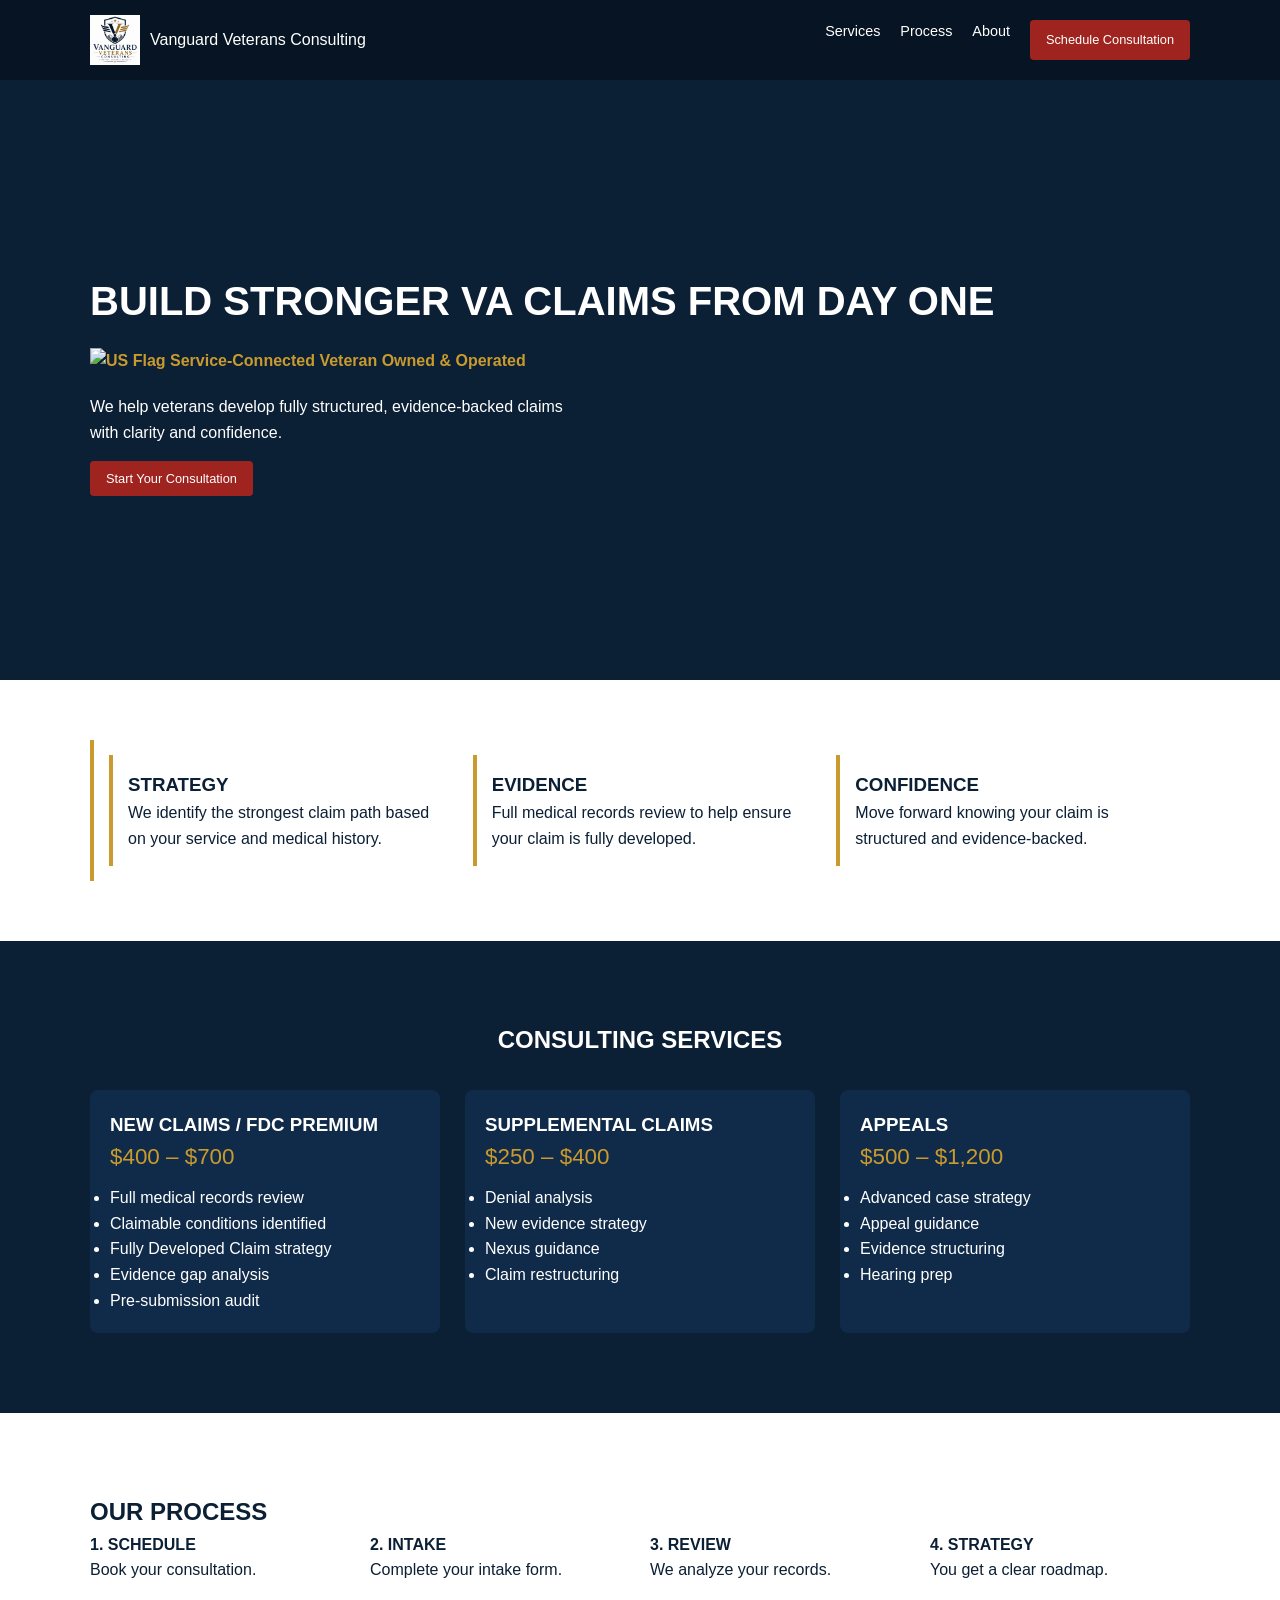
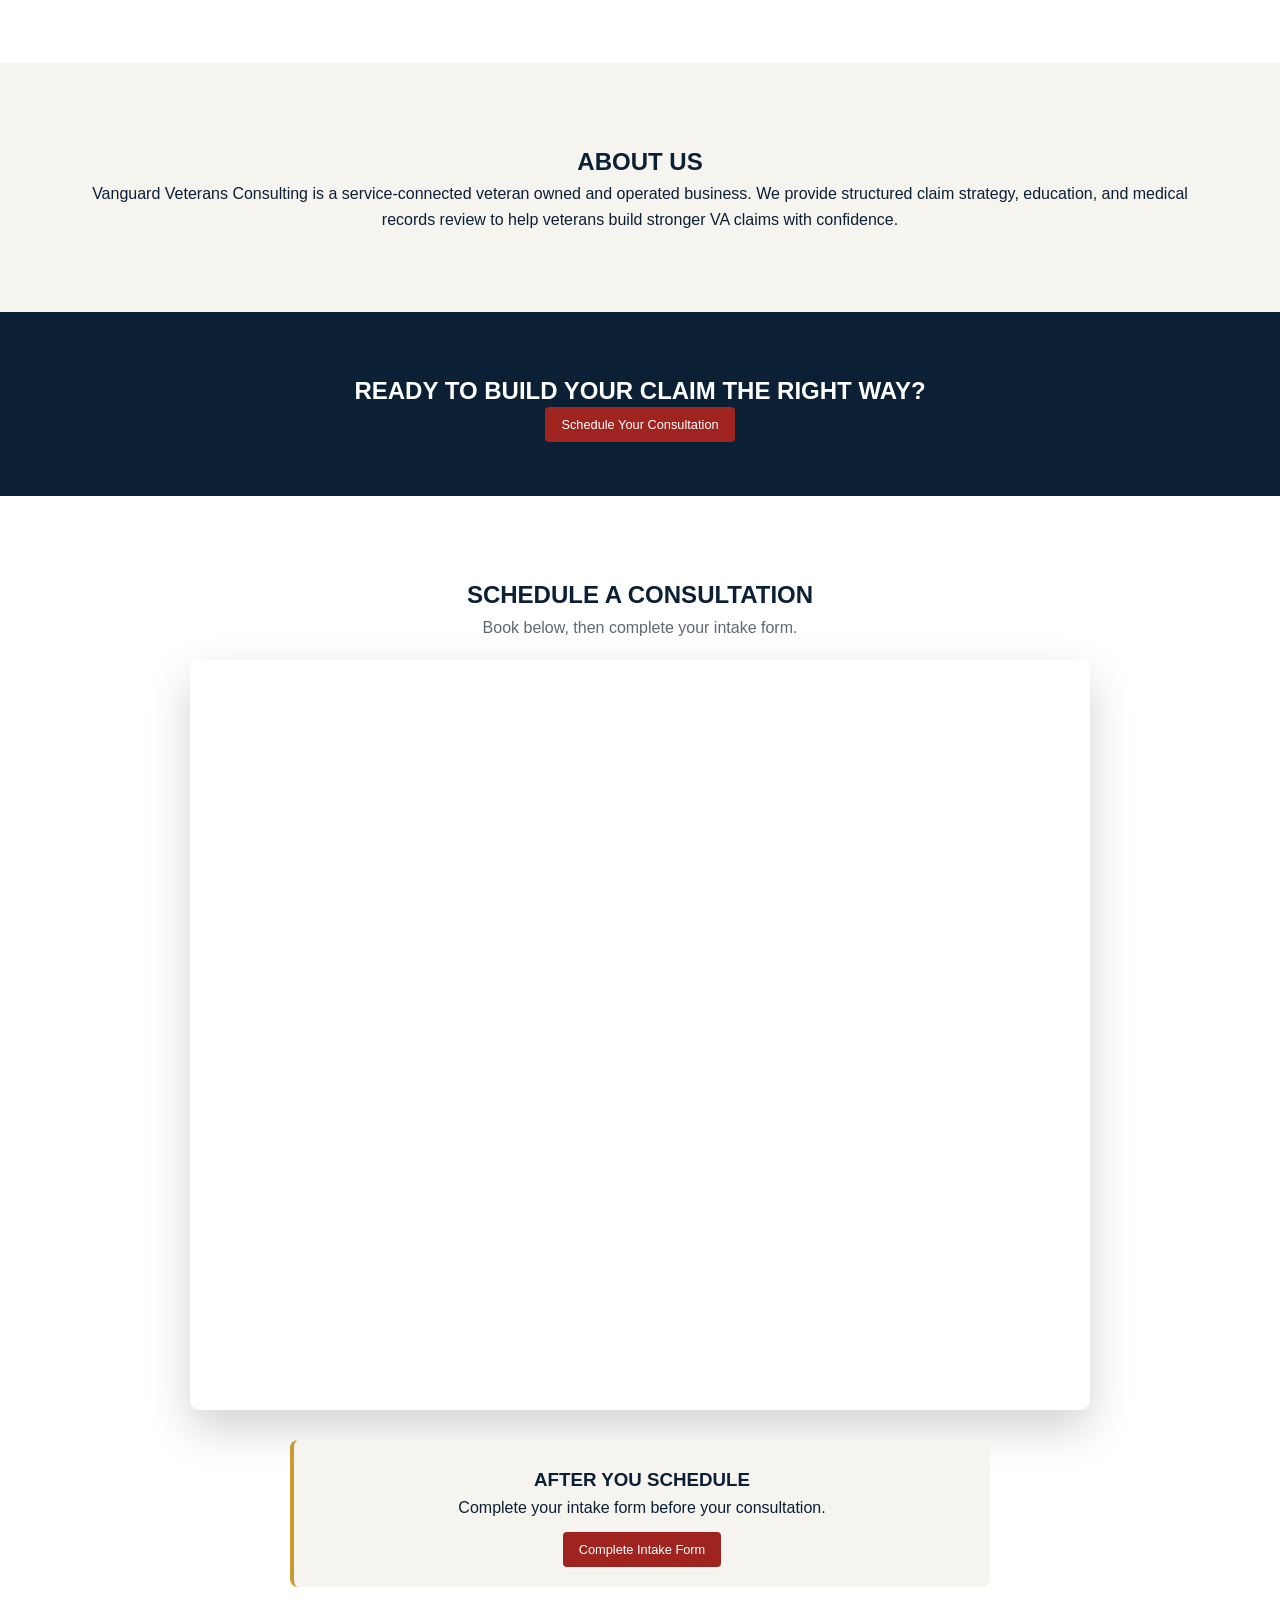
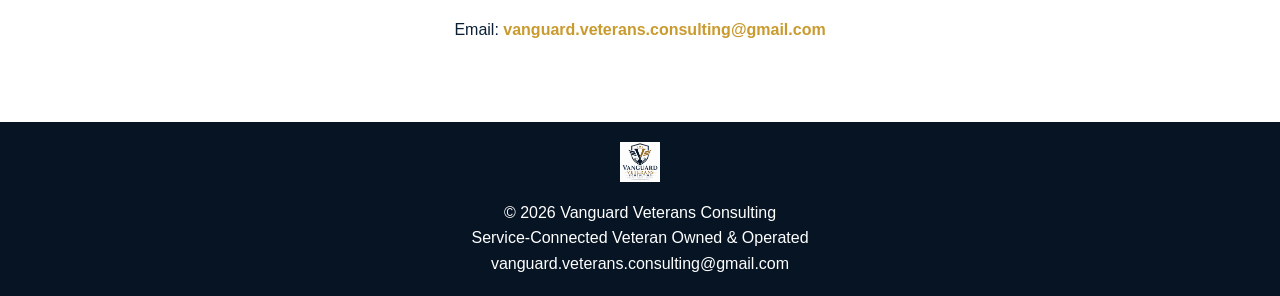
==== commit c906009d: "Update hero section and veteran badge in index.html Updated the hero section with a background image" ====
--- a/index.html
+++ b/index.html
@@ -31,18 +31,19 @@
   </div>
 </header>
 
-<!-- HERO (UPDATED WITH BACKGROUND IMAGE) -->
+<!-- HERO -->
 <section class="hero">
 
-  <!-- overlay keeps text readable -->
   <div class="hero-overlay"></div>
 
   <div class="container hero-content">
 
     <h2>Build Stronger VA Claims From Day One</h2>
 
+    <!-- UPDATED BADGE WITH IMAGE -->
     <p class="veteran-badge">
-      🇺🇸 Service-Connected Veteran Owned & Operated
+      <img src="images/us-flag.png" class="flag-icon" alt="US Flag">
+      Service-Connected Veteran Owned & Operated
     </p>
 
     <p>
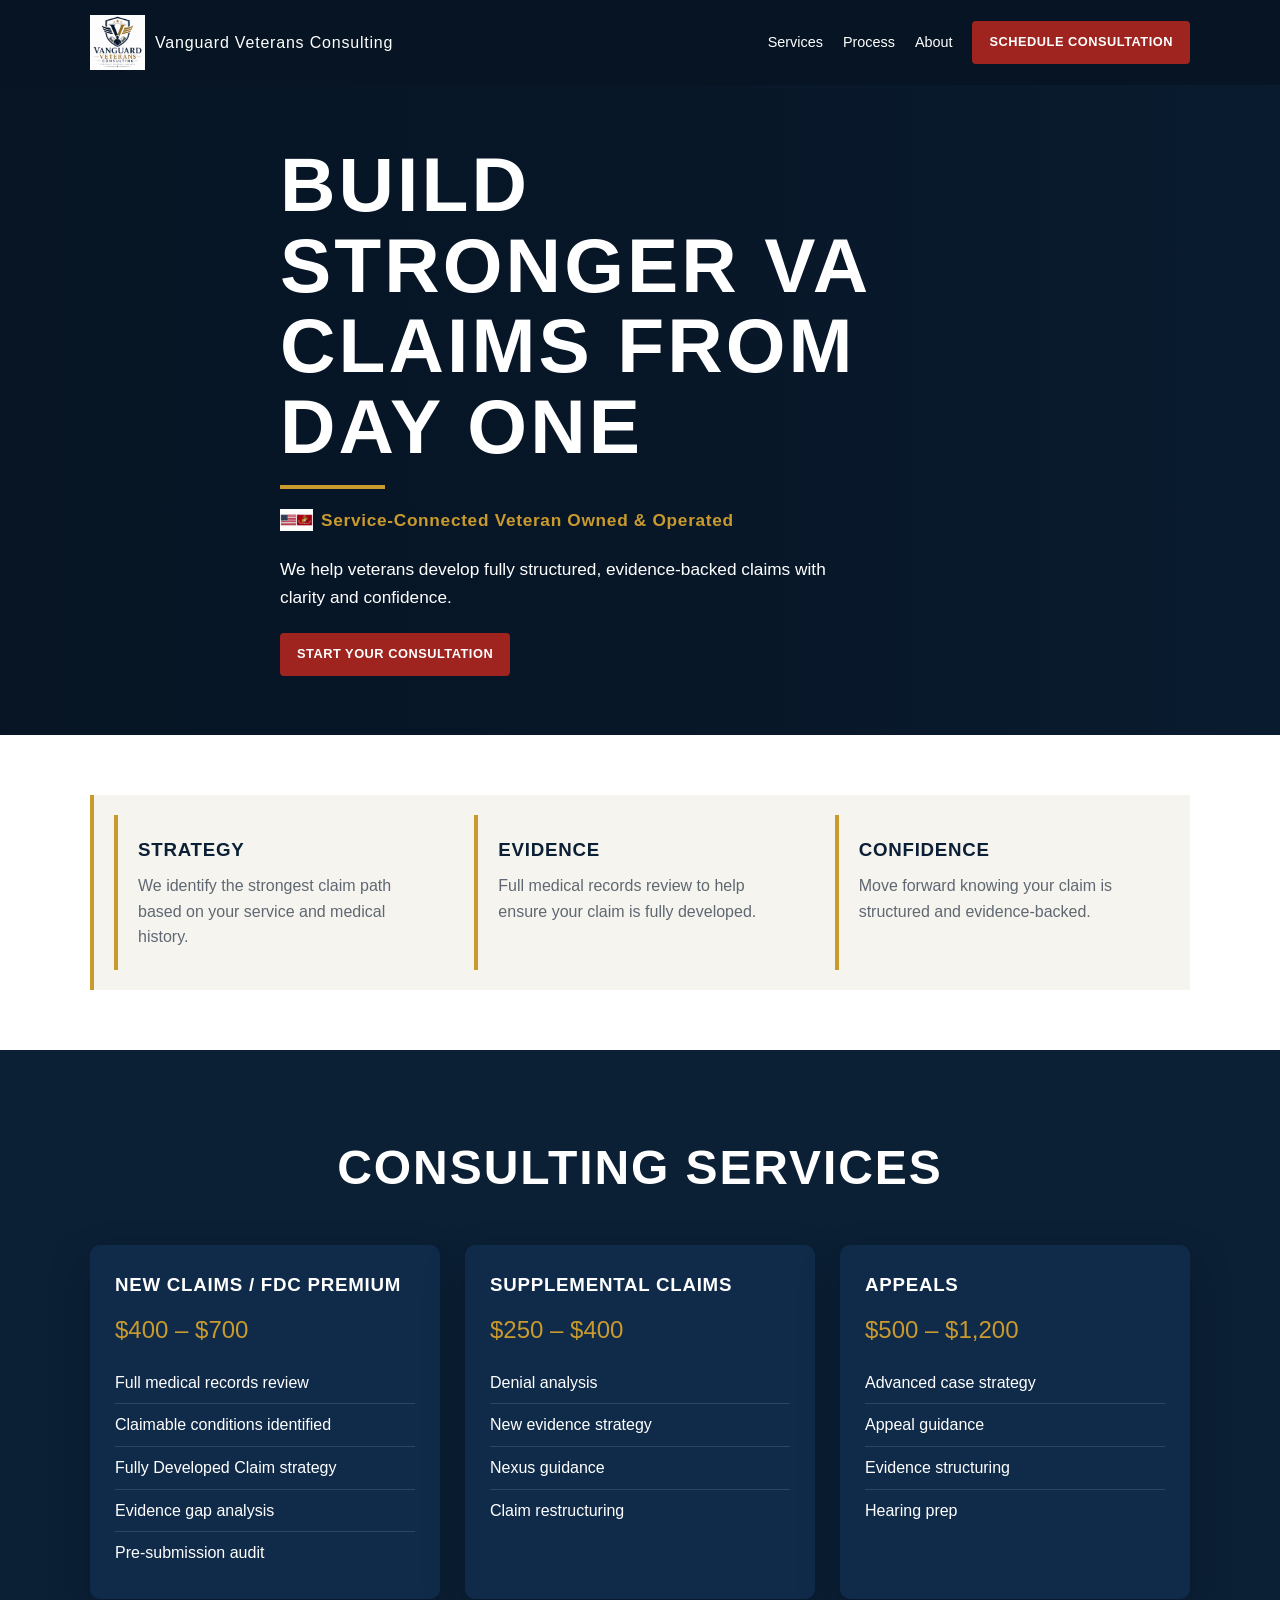
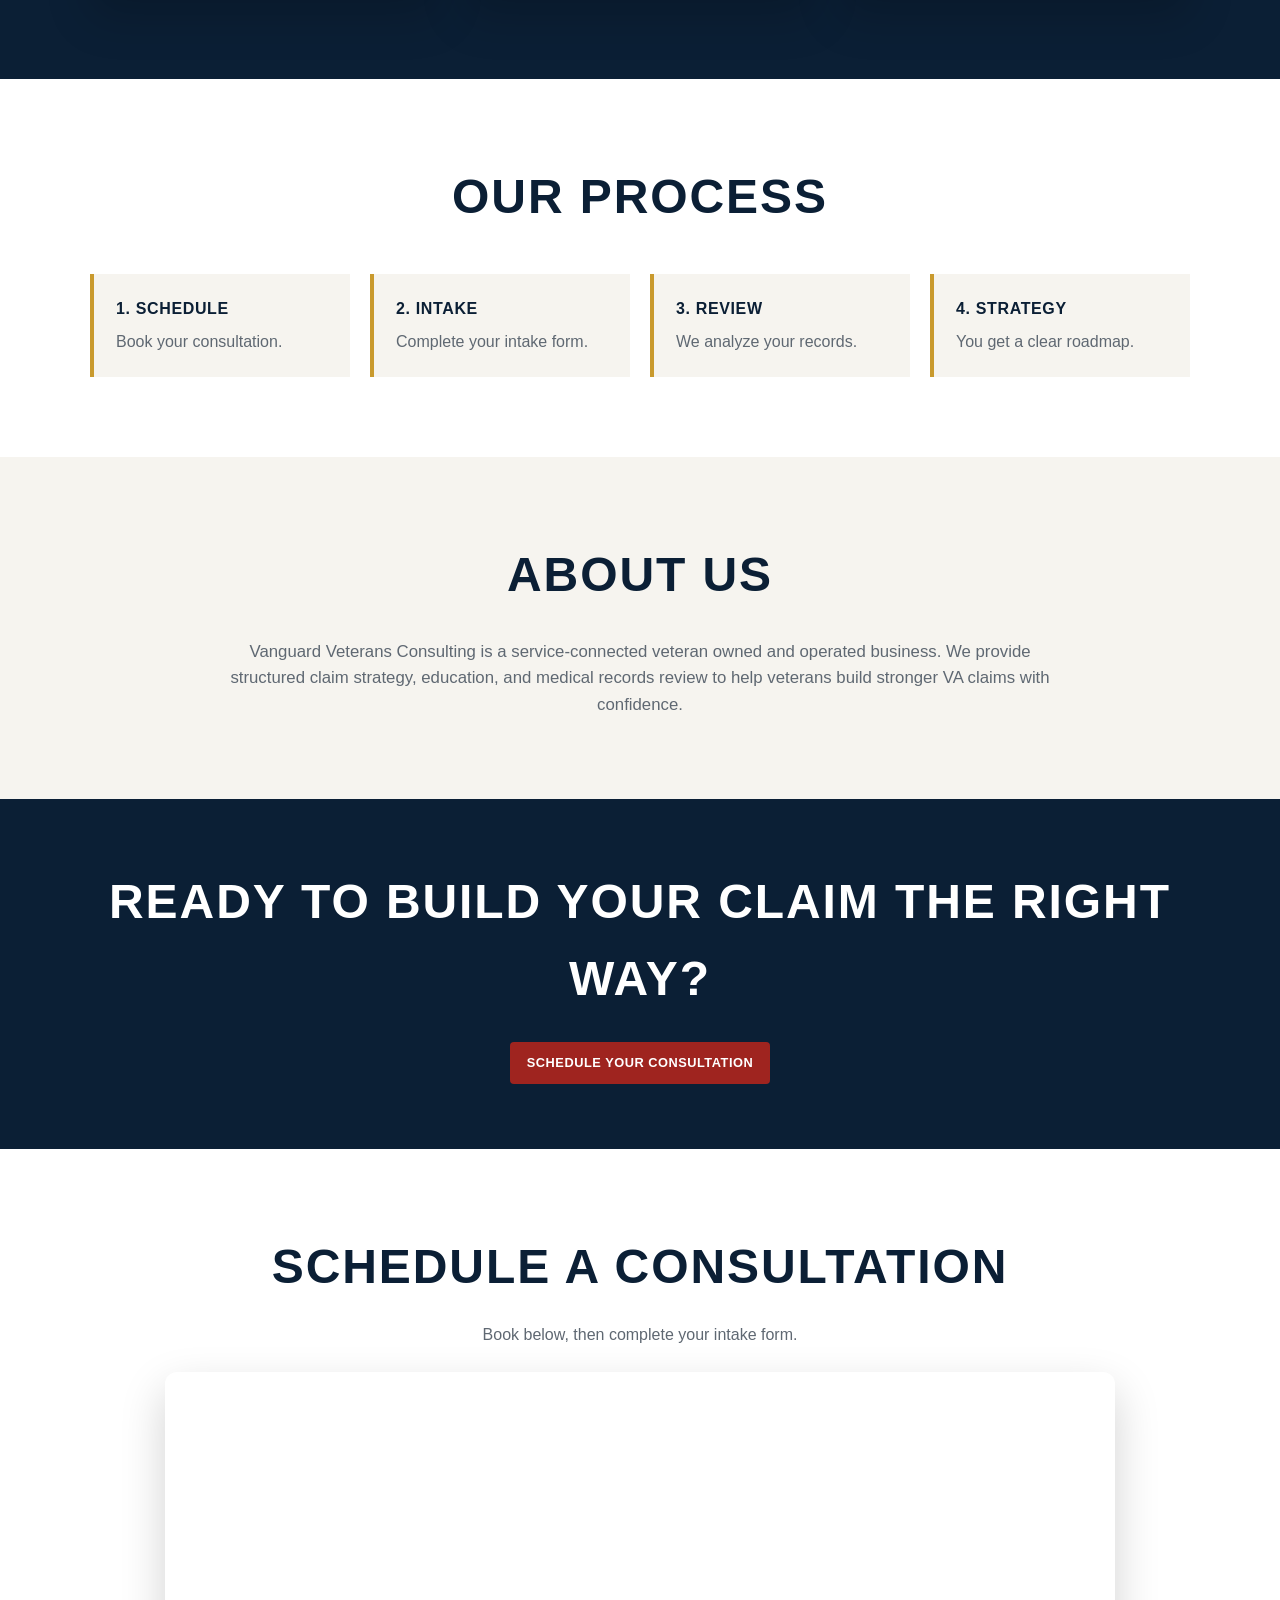
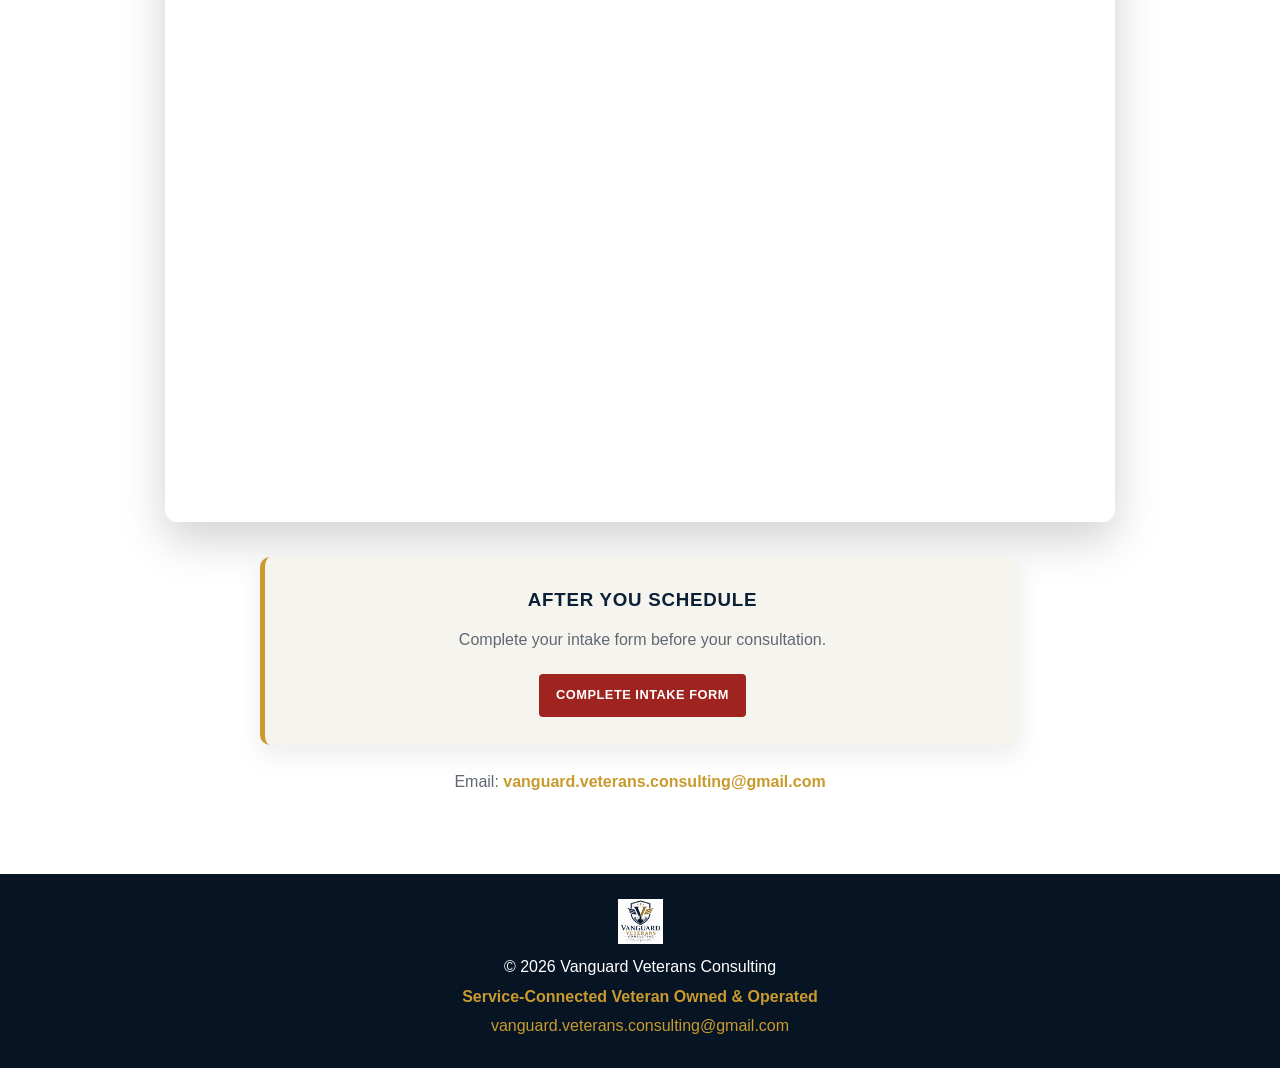
==== commit 62e1538f: "Change flag image to new version Updated the flag image source in the veteran badge section." ====
--- a/index.html
+++ b/index.html
@@ -40,9 +40,9 @@
 
     <h2>Build Stronger VA Claims From Day One</h2>
 
-    <!-- UPDATED BADGE WITH IMAGE -->
+    <!-- UPDATED FLAG IMAGE -->
     <p class="veteran-badge">
-      <img src="images/us-flag.png" class="flag-icon" alt="US Flag">
+      <img src="images/flags-new.png" class="flag-icon" alt="US and Marine Corps Flags">
       Service-Connected Veteran Owned & Operated
     </p>
 
--- a/styles.css
+++ b/styles.css
@@ -19,6 +19,10 @@
   padding: 0;
 }
 
+html {
+  scroll-behavior: smooth;
+}
+
 body {
   font-family: "Inter", sans-serif;
   background: var(--light);
@@ -26,6 +30,11 @@
   line-height: 1.6;
 }
 
+img {
+  max-width: 100%;
+  height: auto;
+}
+
 .container {
   width: min(1100px, 92%);
   margin: auto;
@@ -33,9 +42,13 @@
 
 /* TYPOGRAPHY */
 
-h1, h2, h3, h4 {
+h1,
+h2,
+h3,
+h4 {
   font-family: "Oswald", sans-serif;
   text-transform: uppercase;
+  letter-spacing: 0.04em;
 }
 
 a {
@@ -59,7 +72,7 @@
   padding: 15px 0;
 }
 
-/* LOGO FIX */
+/* LOGO */
 
 .logo {
   display: flex;
@@ -67,14 +80,18 @@
   gap: 10px;
 }
 
-.logo img {
-  height: 50px;
-  width: auto;
+.site-logo {
+  width: 55px !important;
+  height: 55px !important;
+  object-fit: contain !important;
+  display: block;
 }
 
 .logo span {
   font-size: 1rem;
   color: var(--white);
+  font-family: "Oswald", sans-serif;
+  letter-spacing: 0.05em;
 }
 
 /* NAV LINKS */
@@ -82,6 +99,7 @@
 nav {
   display: flex;
   gap: 20px;
+  align-items: center;
 }
 
 nav a {
@@ -97,45 +115,99 @@
 
 .btn,
 .btn-primary {
+  display: inline-block;
   background: var(--red);
   color: var(--white);
-  padding: 10px 16px;
+  padding: 11px 17px;
   border-radius: 4px;
   font-size: 0.8rem;
+  font-weight: 700;
+  text-transform: uppercase;
+  letter-spacing: 0.04em;
+  transition: 0.2s ease;
 }
 
 .btn:hover,
 .btn-primary:hover {
   background: #7f1c18;
-}
-
-/* HERO (FIXED — NO IMAGE) */
+  transform: translateY(-2px);
+}
+
+/* HERO */
 
 .hero {
-  min-height: 600px;
+  position: relative;
+  min-height: 650px;
   display: flex;
   align-items: center;
   color: var(--white);
-  background: var(--navy);
-  padding: 40px 0;
+
+  /* Make sure your file is: images/hero-bg.png */
+  background-image: url("images/hero-bg.png");
+  background-size: cover;
+  background-position: center;
+  background-repeat: no-repeat;
+  background-color: var(--navy);
+}
+
+.hero-overlay {
+  position: absolute;
+  inset: 0;
+  background: linear-gradient(
+    90deg,
+    rgba(6, 20, 35, 0.94),
+    rgba(6, 20, 35, 0.74),
+    rgba(6, 20, 35, 0.35)
+  );
+  z-index: 1;
+}
+
+.hero-content {
+  position: relative;
+  z-index: 2;
+  max-width: 720px;
 }
 
 .hero h2 {
-  font-size: 2.5rem;
-  margin-bottom: 15px;
+  font-size: clamp(2.6rem, 6vw, 4.8rem);
+  line-height: 1.05;
+  margin-bottom: 18px;
+}
+
+.hero h2::after {
+  content: "";
+  display: block;
+  width: 105px;
+  height: 4px;
+  background: var(--gold);
+  margin-top: 18px;
 }
 
 .hero p {
-  max-width: 500px;
-  margin-bottom: 20px;
-}
-
-/* VETERAN BADGE */
+  max-width: 560px;
+  margin-bottom: 22px;
+  font-size: 1.08rem;
+}
+
+/* VETERAN BADGE WITH FLAG IMAGE */
 
 .veteran-badge {
+  display: flex;
+  align-items: center;
+  gap: 8px;
   color: var(--gold);
-  font-weight: 600;
-  margin-bottom: 10px;
+  font-weight: 700;
+  letter-spacing: 0.04em;
+  margin: 12px 0 18px;
+}
+
+.flag-icon {
+  height: 22px !important;
+  width: auto !important;
+  max-width: 80px !important;
+  object-fit: contain !important;
+  display: inline-block;
+  flex-shrink: 0;
 }
 
 /* FEATURES */
@@ -153,7 +225,16 @@
 
 .features div {
   border-left: 4px solid var(--gold);
-  padding: 15px;
+  padding: 20px;
+  background: var(--light);
+}
+
+.features h3 {
+  margin-bottom: 8px;
+}
+
+.features p {
+  color: var(--gray);
 }
 
 /* SERVICES */
@@ -166,19 +247,39 @@
 
 .services h2 {
   text-align: center;
-  margin-bottom: 30px;
+  margin-bottom: 38px;
+  font-size: clamp(2rem, 4vw, 3rem);
 }
 
 .card {
   background: #102b49;
-  padding: 20px;
-  border-radius: 8px;
+  padding: 25px;
+  border-radius: 10px;
+  box-shadow: var(--shadow);
+}
+
+.card h3 {
+  margin-bottom: 12px;
 }
 
 .price {
   color: var(--gold);
-  font-size: 1.4rem;
-  margin-bottom: 10px;
+  font-size: 1.5rem;
+  margin-bottom: 12px;
+  font-family: "Oswald", sans-serif;
+}
+
+.card ul {
+  list-style: none;
+}
+
+.card li {
+  padding: 8px 0;
+  border-bottom: 1px solid rgba(255, 255, 255, 0.12);
+}
+
+.card li:last-child {
+  border-bottom: none;
 }
 
 /* PROCESS */
@@ -186,6 +287,12 @@
 .process {
   padding: 80px 0;
   background: var(--white);
+}
+
+.process h2 {
+  text-align: center;
+  margin-bottom: 38px;
+  font-size: clamp(2rem, 4vw, 3rem);
 }
 
 .grid-4 {
@@ -194,11 +301,38 @@
   gap: 20px;
 }
 
+.grid-4 div {
+  background: var(--light);
+  padding: 22px;
+  border-left: 4px solid var(--gold);
+}
+
+.grid-4 h4 {
+  margin-bottom: 8px;
+}
+
+.grid-4 p {
+  color: var(--gray);
+}
+
 /* ABOUT */
 
 .about {
   padding: 80px 0;
   text-align: center;
+  background: var(--light);
+}
+
+.about h2 {
+  margin-bottom: 25px;
+  font-size: clamp(2rem, 4vw, 3rem);
+}
+
+.about p {
+  max-width: 850px;
+  margin: auto;
+  color: var(--gray);
+  font-size: 1.05rem;
 }
 
 /* CTA */
@@ -206,8 +340,13 @@
 .cta {
   background: var(--navy);
   color: var(--white);
-  padding: 60px 0;
-  text-align: center;
+  padding: 65px 0;
+  text-align: center;
+}
+
+.cta h2 {
+  margin-bottom: 24px;
+  font-size: clamp(2rem, 4vw, 3rem);
 }
 
 /* CONTACT */
@@ -218,51 +357,72 @@
   background: var(--white);
 }
 
+.contact h2 {
+  margin-bottom: 16px;
+  font-size: clamp(2rem, 4vw, 3rem);
+}
+
 .contact-intro {
-  margin-bottom: 20px;
-  color: var(--gray);
+  margin: 0 auto 24px;
+  color: var(--gray);
+  max-width: 720px;
 }
 
 /* CALENDLY */
 
 .calendly-inline-widget {
-  max-width: 900px;
-  margin: 0 auto 25px;
-  border-radius: 10px;
+  max-width: 950px;
+  margin: 0 auto 30px;
+  border-radius: 12px;
   overflow: hidden;
   box-shadow: var(--shadow);
+  background: var(--white);
 }
 
 /* INTAKE BOX */
 
 .intake-box {
-  max-width: 700px;
-  margin: 30px auto;
-  padding: 25px;
+  max-width: 760px;
+  margin: 35px auto 0;
+  padding: 28px;
   background: var(--light);
-  border-left: 4px solid var(--gold);
-  border-radius: 8px;
+  border-left: 5px solid var(--gold);
+  border-radius: 10px;
+  box-shadow: 0 10px 28px rgba(0, 0, 0, 0.08);
+  text-align: center;
+}
+
+.intake-box h3 {
+  margin-bottom: 12px;
+  color: var(--navy);
 }
 
 .intake-box p {
-  margin-bottom: 15px;
+  color: var(--gray);
+  margin-bottom: 22px;
 }
 
 /* EMAIL */
 
 .contact-email {
-  margin-top: 20px;
+  margin-top: 24px;
+  color: var(--gray);
 }
 
 .contact-email a {
   color: var(--gold);
-  font-weight: bold;
+  font-weight: 700;
+}
+
+.contact-email a:hover {
+  text-decoration: underline;
 }
 
 /* DISCLAIMER */
 
 .disclaimer {
-  margin-top: 20px;
+  margin: 24px auto 0;
+  max-width: 850px;
   font-size: 0.9rem;
   color: var(--gray);
 }
@@ -273,12 +433,28 @@
   background: var(--navy-dark);
   color: var(--white);
   text-align: center;
-  padding: 20px;
+  padding: 25px 0;
 }
 
 .footer-logo {
-  height: 40px;
-  margin-bottom: 10px;
+  width: 45px !important;
+  height: 45px !important;
+  object-fit: contain !important;
+  display: block;
+  margin: 0 auto 10px;
+}
+
+.footer p {
+  margin: 4px 0;
+}
+
+.footer p:nth-child(3) {
+  color: var(--gold);
+  font-weight: 700;
+}
+
+.footer p:last-child {
+  color: var(--gold);
 }
 
 /* RESPONSIVE */
@@ -291,10 +467,72 @@
 
   .nav-content {
     flex-direction: column;
-    gap: 10px;
+    gap: 14px;
+    text-align: center;
+  }
+
+  nav {
+    flex-wrap: wrap;
+    justify-content: center;
+    gap: 14px;
+  }
+
+  .hero {
+    min-height: 560px;
+    background-position: center;
+  }
+
+  .hero-overlay {
+    background: rgba(6, 20, 35, 0.82);
+  }
+
+  .hero-content {
+    text-align: center;
+  }
+
+  .hero h2::after {
+    margin-left: auto;
+    margin-right: auto;
+  }
+
+  .hero p {
+    margin-left: auto;
+    margin-right: auto;
+  }
+
+  .veteran-badge {
+    justify-content: center;
+  }
+}
+
+@media (max-width: 560px) {
+  .site-logo {
+    width: 48px !important;
+    height: 48px !important;
+  }
+
+  .logo span {
+    font-size: 0.9rem;
+  }
+
+  .btn {
+    display: none;
+  }
+
+  .hero {
+    min-height: 520px;
   }
 
   .hero h2 {
-    font-size: 2rem;
-  }
-}
+    font-size: 2.4rem;
+  }
+
+  .flag-icon {
+    height: 18px !important;
+    max-width: 65px !important;
+  }
+
+  .veteran-badge {
+    font-size: 0.9rem;
+  }
+}
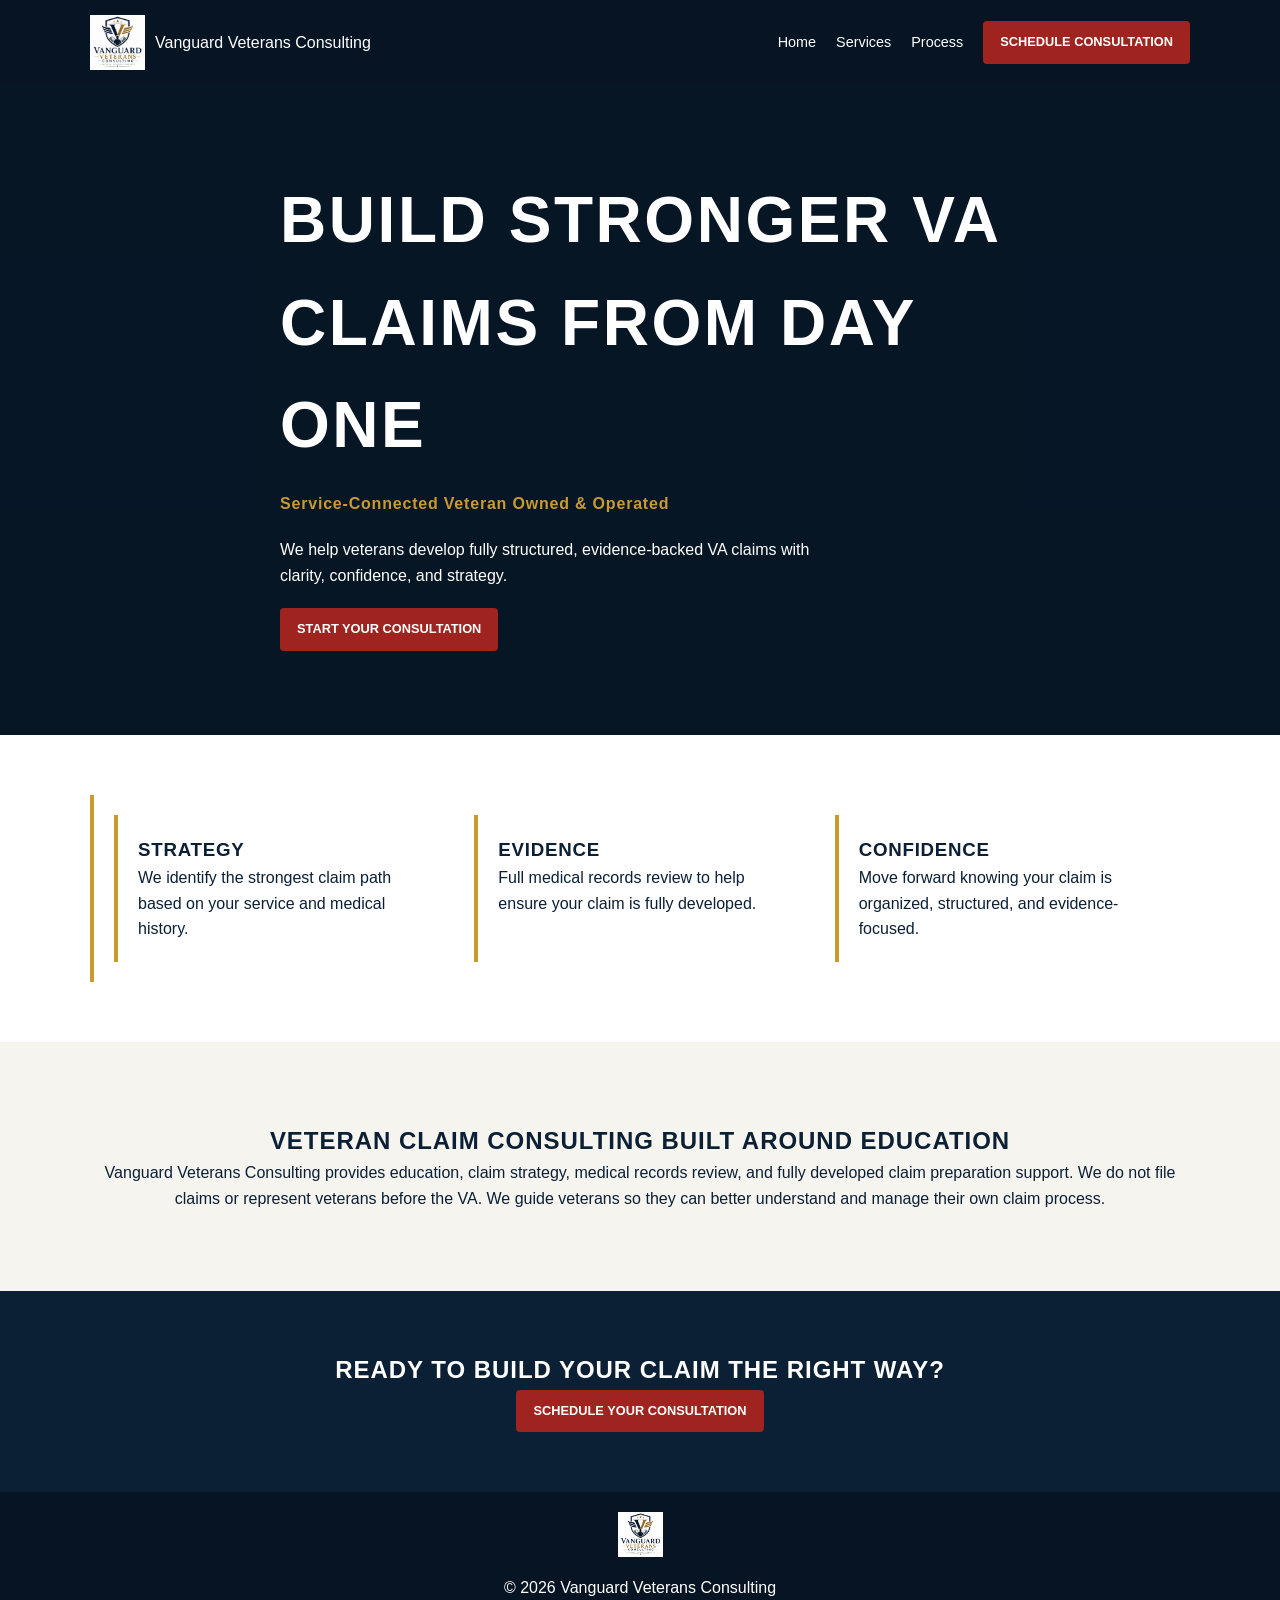
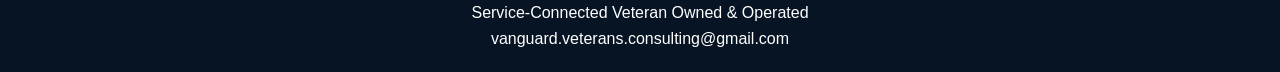
==== commit 1e679648: "Refine text and links in index.html Updated various text elements for clarity and consistency, inclu" ====
--- a/index.html
+++ b/index.html
@@ -4,61 +4,48 @@
   <meta charset="UTF-8">
   <meta name="viewport" content="width=device-width, initial-scale=1.0">
   <title>Vanguard Veterans Consulting</title>
-
   <link rel="stylesheet" href="styles.css">
-
   <link href="https://fonts.googleapis.com/css2?family=Oswald:wght@400;600&family=Inter:wght@300;400;600&display=swap" rel="stylesheet">
 </head>
 
 <body>
 
-<!-- NAVBAR -->
 <header class="navbar">
   <div class="container nav-content">
-
     <div class="logo">
-      <img class="site-logo" src="images/vanguard-logo.png" alt="Logo">
+      <img class="site-logo" src="images/vanguard-logo.png" alt="Vanguard Veterans Consulting Logo">
       <span>Vanguard Veterans Consulting</span>
     </div>
 
     <nav>
-      <a href="#services">Services</a>
-      <a href="#process">Process</a>
-      <a href="#about">About</a>
-      <a href="#contact" class="btn">Schedule Consultation</a>
+      <a href="index.html">Home</a>
+      <a href="services.html">Services</a>
+      <a href="process.html">Process</a>
+      <a href="contact.html" class="btn">Schedule Consultation</a>
     </nav>
-
   </div>
 </header>
 
-<!-- HERO -->
 <section class="hero">
-
   <div class="hero-overlay"></div>
 
   <div class="container hero-content">
-
     <h2>Build Stronger VA Claims From Day One</h2>
 
-    <!-- UPDATED FLAG IMAGE -->
     <p class="veteran-badge">
-      <img src="images/flags-new.png" class="flag-icon" alt="US and Marine Corps Flags">
       Service-Connected Veteran Owned & Operated
     </p>
 
     <p>
-      We help veterans develop fully structured, evidence-backed claims with clarity and confidence.
+      We help veterans develop fully structured, evidence-backed VA claims with clarity, confidence, and strategy.
     </p>
 
-    <a href="#contact" class="btn-primary">Start Your Consultation</a>
-
+    <a href="contact.html" class="btn-primary">Start Your Consultation</a>
   </div>
 </section>
 
-<!-- FEATURES -->
 <section class="features">
   <div class="container grid-3">
-
     <div>
       <h3>Strategy</h3>
       <p>We identify the strongest claim path based on your service and medical history.</p>
@@ -71,166 +58,38 @@
 
     <div>
       <h3>Confidence</h3>
-      <p>Move forward knowing your claim is structured and evidence-backed.</p>
-    </div>
-
-  </div>
-</section>
-
-<!-- SERVICES -->
-<section id="services" class="services">
-  <div class="container">
-
-    <h2>Consulting Services</h2>
-
-    <div class="grid-3">
-
-      <div class="card">
-        <h3>New Claims / FDC Premium</h3>
-        <p class="price">$400 – $700</p>
-        <ul>
-          <li>Full medical records review</li>
-          <li>Claimable conditions identified</li>
-          <li>Fully Developed Claim strategy</li>
-          <li>Evidence gap analysis</li>
-          <li>Pre-submission audit</li>
-        </ul>
-      </div>
-
-      <div class="card">
-        <h3>Supplemental Claims</h3>
-        <p class="price">$250 – $400</p>
-        <ul>
-          <li>Denial analysis</li>
-          <li>New evidence strategy</li>
-          <li>Nexus guidance</li>
-          <li>Claim restructuring</li>
-        </ul>
-      </div>
-
-      <div class="card">
-        <h3>Appeals</h3>
-        <p class="price">$500 – $1,200</p>
-        <ul>
-          <li>Advanced case strategy</li>
-          <li>Appeal guidance</li>
-          <li>Evidence structuring</li>
-          <li>Hearing prep</li>
-        </ul>
-      </div>
-
+      <p>Move forward knowing your claim is organized, structured, and evidence-focused.</p>
     </div>
   </div>
 </section>
 
-<!-- PROCESS -->
-<section id="process" class="process">
+<section class="about">
   <div class="container">
-
-    <h2>Our Process</h2>
-
-    <div class="grid-4">
-
-      <div>
-        <h4>1. Schedule</h4>
-        <p>Book your consultation.</p>
-      </div>
-
-      <div>
-        <h4>2. Intake</h4>
-        <p>Complete your intake form.</p>
-      </div>
-
-      <div>
-        <h4>3. Review</h4>
-        <p>We analyze your records.</p>
-      </div>
-
-      <div>
-        <h4>4. Strategy</h4>
-        <p>You get a clear roadmap.</p>
-      </div>
-
-    </div>
+    <h2>Veteran Claim Consulting Built Around Education</h2>
+    <p>
+      Vanguard Veterans Consulting provides education, claim strategy, medical records review,
+      and fully developed claim preparation support. We do not file claims or represent veterans before the VA.
+      We guide veterans so they can better understand and manage their own claim process.
+    </p>
   </div>
 </section>
 
-<!-- ABOUT -->
-<section id="about" class="about">
+<section class="cta">
   <div class="container">
-
-    <h2>About Us</h2>
-
-    <p>
-      Vanguard Veterans Consulting is a service-connected veteran owned and operated business.
-      We provide structured claim strategy, education, and medical records review to help veterans
-      build stronger VA claims with confidence.
-    </p>
-
+    <h2>Ready to Build Your Claim the Right Way?</h2>
+    <a href="contact.html" class="btn-primary">Schedule Your Consultation</a>
   </div>
 </section>
 
-<!-- CTA -->
-<section class="cta">
-  <div class="container">
-    <h2>Ready to Build Your Claim the Right Way?</h2>
-    <a href="#contact" class="btn-primary">Schedule Your Consultation</a>
-  </div>
-</section>
-
-<!-- CONTACT -->
-<section id="contact" class="contact">
-  <div class="container">
-
-    <h2>Schedule a Consultation</h2>
-
-    <p class="contact-intro">
-      Book below, then complete your intake form.
-    </p>
-
-    <div
-      class="calendly-inline-widget"
-      data-url="https://calendly.com/vanguard-veterans-consulting"
-      style="min-width:320px;height:750px;">
-    </div>
-
-    <script src="https://assets.calendly.com/assets/external/widget.js" async></script>
-
-    <div class="intake-box">
-      <h3>After You Schedule</h3>
-      <p>Complete your intake form before your consultation.</p>
-
-      <a class="btn-primary"
-         href="https://forms.gle/ieEKaDhDtXSJecE17"
-         target="_blank">
-        Complete Intake Form
-      </a>
-    </div>
-
-    <p class="contact-email">
-      Email:
-      <a href="mailto:vanguard.veterans.consulting@gmail.com">
-        vanguard.veterans.consulting@gmail.com
-      </a>
-    </p>
-
-  </div>
-</section>
-
-<!-- FOOTER -->
 <footer class="footer">
   <div class="container">
-
-    <img class="footer-logo" src="images/vanguard-logo.png" alt="Logo">
-
+    <img class="footer-logo" src="images/vanguard-logo.png" alt="Vanguard Veterans Consulting Logo">
     <p>© 2026 Vanguard Veterans Consulting</p>
     <p>Service-Connected Veteran Owned & Operated</p>
     <p>vanguard.veterans.consulting@gmail.com</p>
-
   </div>
 </footer>
 
 <script src="main.js"></script>
-
 </body>
 </html>
--- a/styles.css
+++ b/styles.css
@@ -42,10 +42,7 @@
 
 /* TYPOGRAPHY */
 
-h1,
-h2,
-h3,
-h4 {
+h1, h2, h3, h4 {
   font-family: "Oswald", sans-serif;
   text-transform: uppercase;
   letter-spacing: 0.04em;
@@ -84,17 +81,15 @@
   width: 55px !important;
   height: 55px !important;
   object-fit: contain !important;
-  display: block;
 }
 
 .logo span {
   font-size: 1rem;
   color: var(--white);
   font-family: "Oswald", sans-serif;
-  letter-spacing: 0.05em;
-}
-
-/* NAV LINKS */
+}
+
+/* NAV */
 
 nav {
   display: flex;
@@ -123,14 +118,11 @@
   font-size: 0.8rem;
   font-weight: 700;
   text-transform: uppercase;
-  letter-spacing: 0.04em;
-  transition: 0.2s ease;
 }
 
 .btn:hover,
 .btn-primary:hover {
   background: #7f1c18;
-  transform: translateY(-2px);
 }
 
 /* HERO */
@@ -141,8 +133,6 @@
   display: flex;
   align-items: center;
   color: var(--white);
-
-  /* Make sure your file is: images/hero-bg.png */
   background-image: url("images/hero-bg.png");
   background-size: cover;
   background-position: center;
@@ -153,12 +143,7 @@
 .hero-overlay {
   position: absolute;
   inset: 0;
-  background: linear-gradient(
-    90deg,
-    rgba(6, 20, 35, 0.94),
-    rgba(6, 20, 35, 0.74),
-    rgba(6, 20, 35, 0.35)
-  );
+  background: rgba(6, 20, 35, 0.85);
   z-index: 1;
 }
 
@@ -169,45 +154,22 @@
 }
 
 .hero h2 {
-  font-size: clamp(2.6rem, 6vw, 4.8rem);
-  line-height: 1.05;
-  margin-bottom: 18px;
-}
-
-.hero h2::after {
-  content: "";
-  display: block;
-  width: 105px;
-  height: 4px;
-  background: var(--gold);
-  margin-top: 18px;
+  font-size: clamp(2.6rem, 6vw, 4rem);
+  margin-bottom: 15px;
 }
 
 .hero p {
-  max-width: 560px;
-  margin-bottom: 22px;
-  font-size: 1.08rem;
-}
-
-/* VETERAN BADGE WITH FLAG IMAGE */
+  max-width: 550px;
+  margin-bottom: 20px;
+}
+
+/* VETERAN BADGE (TEXT ONLY) */
 
 .veteran-badge {
-  display: flex;
-  align-items: center;
-  gap: 8px;
   color: var(--gold);
   font-weight: 700;
-  letter-spacing: 0.04em;
-  margin: 12px 0 18px;
-}
-
-.flag-icon {
-  height: 22px !important;
-  width: auto !important;
-  max-width: 80px !important;
-  object-fit: contain !important;
-  display: inline-block;
-  flex-shrink: 0;
+  letter-spacing: 0.05em;
+  margin-bottom: 12px;
 }
 
 /* FEATURES */
@@ -226,15 +188,6 @@
 .features div {
   border-left: 4px solid var(--gold);
   padding: 20px;
-  background: var(--light);
-}
-
-.features h3 {
-  margin-bottom: 8px;
-}
-
-.features p {
-  color: var(--gray);
 }
 
 /* SERVICES */
@@ -247,26 +200,19 @@
 
 .services h2 {
   text-align: center;
-  margin-bottom: 38px;
-  font-size: clamp(2rem, 4vw, 3rem);
+  margin-bottom: 30px;
 }
 
 .card {
   background: #102b49;
   padding: 25px;
-  border-radius: 10px;
-  box-shadow: var(--shadow);
-}
-
-.card h3 {
-  margin-bottom: 12px;
+  border-radius: 8px;
 }
 
 .price {
   color: var(--gold);
-  font-size: 1.5rem;
-  margin-bottom: 12px;
-  font-family: "Oswald", sans-serif;
+  font-size: 1.4rem;
+  margin-bottom: 10px;
 }
 
 .card ul {
@@ -275,11 +221,7 @@
 
 .card li {
   padding: 8px 0;
-  border-bottom: 1px solid rgba(255, 255, 255, 0.12);
-}
-
-.card li:last-child {
-  border-bottom: none;
+  border-bottom: 1px solid rgba(255,255,255,0.15);
 }
 
 /* PROCESS */
@@ -287,12 +229,6 @@
 .process {
   padding: 80px 0;
   background: var(--white);
-}
-
-.process h2 {
-  text-align: center;
-  margin-bottom: 38px;
-  font-size: clamp(2rem, 4vw, 3rem);
 }
 
 .grid-4 {
@@ -301,38 +237,11 @@
   gap: 20px;
 }
 
-.grid-4 div {
-  background: var(--light);
-  padding: 22px;
-  border-left: 4px solid var(--gold);
-}
-
-.grid-4 h4 {
-  margin-bottom: 8px;
-}
-
-.grid-4 p {
-  color: var(--gray);
-}
-
 /* ABOUT */
 
 .about {
   padding: 80px 0;
   text-align: center;
-  background: var(--light);
-}
-
-.about h2 {
-  margin-bottom: 25px;
-  font-size: clamp(2rem, 4vw, 3rem);
-}
-
-.about p {
-  max-width: 850px;
-  margin: auto;
-  color: var(--gray);
-  font-size: 1.05rem;
 }
 
 /* CTA */
@@ -340,13 +249,8 @@
 .cta {
   background: var(--navy);
   color: var(--white);
-  padding: 65px 0;
-  text-align: center;
-}
-
-.cta h2 {
-  margin-bottom: 24px;
-  font-size: clamp(2rem, 4vw, 3rem);
+  padding: 60px 0;
+  text-align: center;
 }
 
 /* CONTACT */
@@ -357,74 +261,45 @@
   background: var(--white);
 }
 
-.contact h2 {
-  margin-bottom: 16px;
-  font-size: clamp(2rem, 4vw, 3rem);
-}
-
 .contact-intro {
-  margin: 0 auto 24px;
+  margin-bottom: 20px;
   color: var(--gray);
-  max-width: 720px;
 }
 
 /* CALENDLY */
 
 .calendly-inline-widget {
-  max-width: 950px;
-  margin: 0 auto 30px;
-  border-radius: 12px;
+  max-width: 900px;
+  margin: 0 auto 25px;
+  border-radius: 10px;
   overflow: hidden;
   box-shadow: var(--shadow);
-  background: var(--white);
 }
 
 /* INTAKE BOX */
 
 .intake-box {
-  max-width: 760px;
-  margin: 35px auto 0;
-  padding: 28px;
+  max-width: 700px;
+  margin: 30px auto;
+  padding: 25px;
   background: var(--light);
-  border-left: 5px solid var(--gold);
-  border-radius: 10px;
-  box-shadow: 0 10px 28px rgba(0, 0, 0, 0.08);
-  text-align: center;
-}
-
-.intake-box h3 {
-  margin-bottom: 12px;
-  color: var(--navy);
+  border-left: 4px solid var(--gold);
+  border-radius: 8px;
 }
 
 .intake-box p {
-  color: var(--gray);
-  margin-bottom: 22px;
+  margin-bottom: 15px;
 }
 
 /* EMAIL */
 
 .contact-email {
-  margin-top: 24px;
-  color: var(--gray);
+  margin-top: 20px;
 }
 
 .contact-email a {
   color: var(--gold);
-  font-weight: 700;
-}
-
-.contact-email a:hover {
-  text-decoration: underline;
-}
-
-/* DISCLAIMER */
-
-.disclaimer {
-  margin: 24px auto 0;
-  max-width: 850px;
-  font-size: 0.9rem;
-  color: var(--gray);
+  font-weight: bold;
 }
 
 /* FOOTER */
@@ -433,28 +308,13 @@
   background: var(--navy-dark);
   color: var(--white);
   text-align: center;
-  padding: 25px 0;
+  padding: 20px;
 }
 
 .footer-logo {
-  width: 45px !important;
-  height: 45px !important;
-  object-fit: contain !important;
-  display: block;
-  margin: 0 auto 10px;
-}
-
-.footer p {
-  margin: 4px 0;
-}
-
-.footer p:nth-child(3) {
-  color: var(--gold);
-  font-weight: 700;
-}
-
-.footer p:last-child {
-  color: var(--gold);
+  width: 45px;
+  height: auto;
+  margin-bottom: 10px;
 }
 
 /* RESPONSIVE */
@@ -467,72 +327,10 @@
 
   .nav-content {
     flex-direction: column;
-    gap: 14px;
-    text-align: center;
+    gap: 10px;
   }
 
-  nav {
-    flex-wrap: wrap;
-    justify-content: center;
-    gap: 14px;
+  .hero h2 {
+    font-size: 2rem;
   }
-
-  .hero {
-    min-height: 560px;
-    background-position: center;
-  }
-
-  .hero-overlay {
-    background: rgba(6, 20, 35, 0.82);
-  }
-
-  .hero-content {
-    text-align: center;
-  }
-
-  .hero h2::after {
-    margin-left: auto;
-    margin-right: auto;
-  }
-
-  .hero p {
-    margin-left: auto;
-    margin-right: auto;
-  }
-
-  .veteran-badge {
-    justify-content: center;
-  }
-}
-
-@media (max-width: 560px) {
-  .site-logo {
-    width: 48px !important;
-    height: 48px !important;
-  }
-
-  .logo span {
-    font-size: 0.9rem;
-  }
-
-  .btn {
-    display: none;
-  }
-
-  .hero {
-    min-height: 520px;
-  }
-
-  .hero h2 {
-    font-size: 2.4rem;
-  }
-
-  .flag-icon {
-    height: 18px !important;
-    max-width: 65px !important;
-  }
-
-  .veteran-badge {
-    font-size: 0.9rem;
-  }
-}
+}
